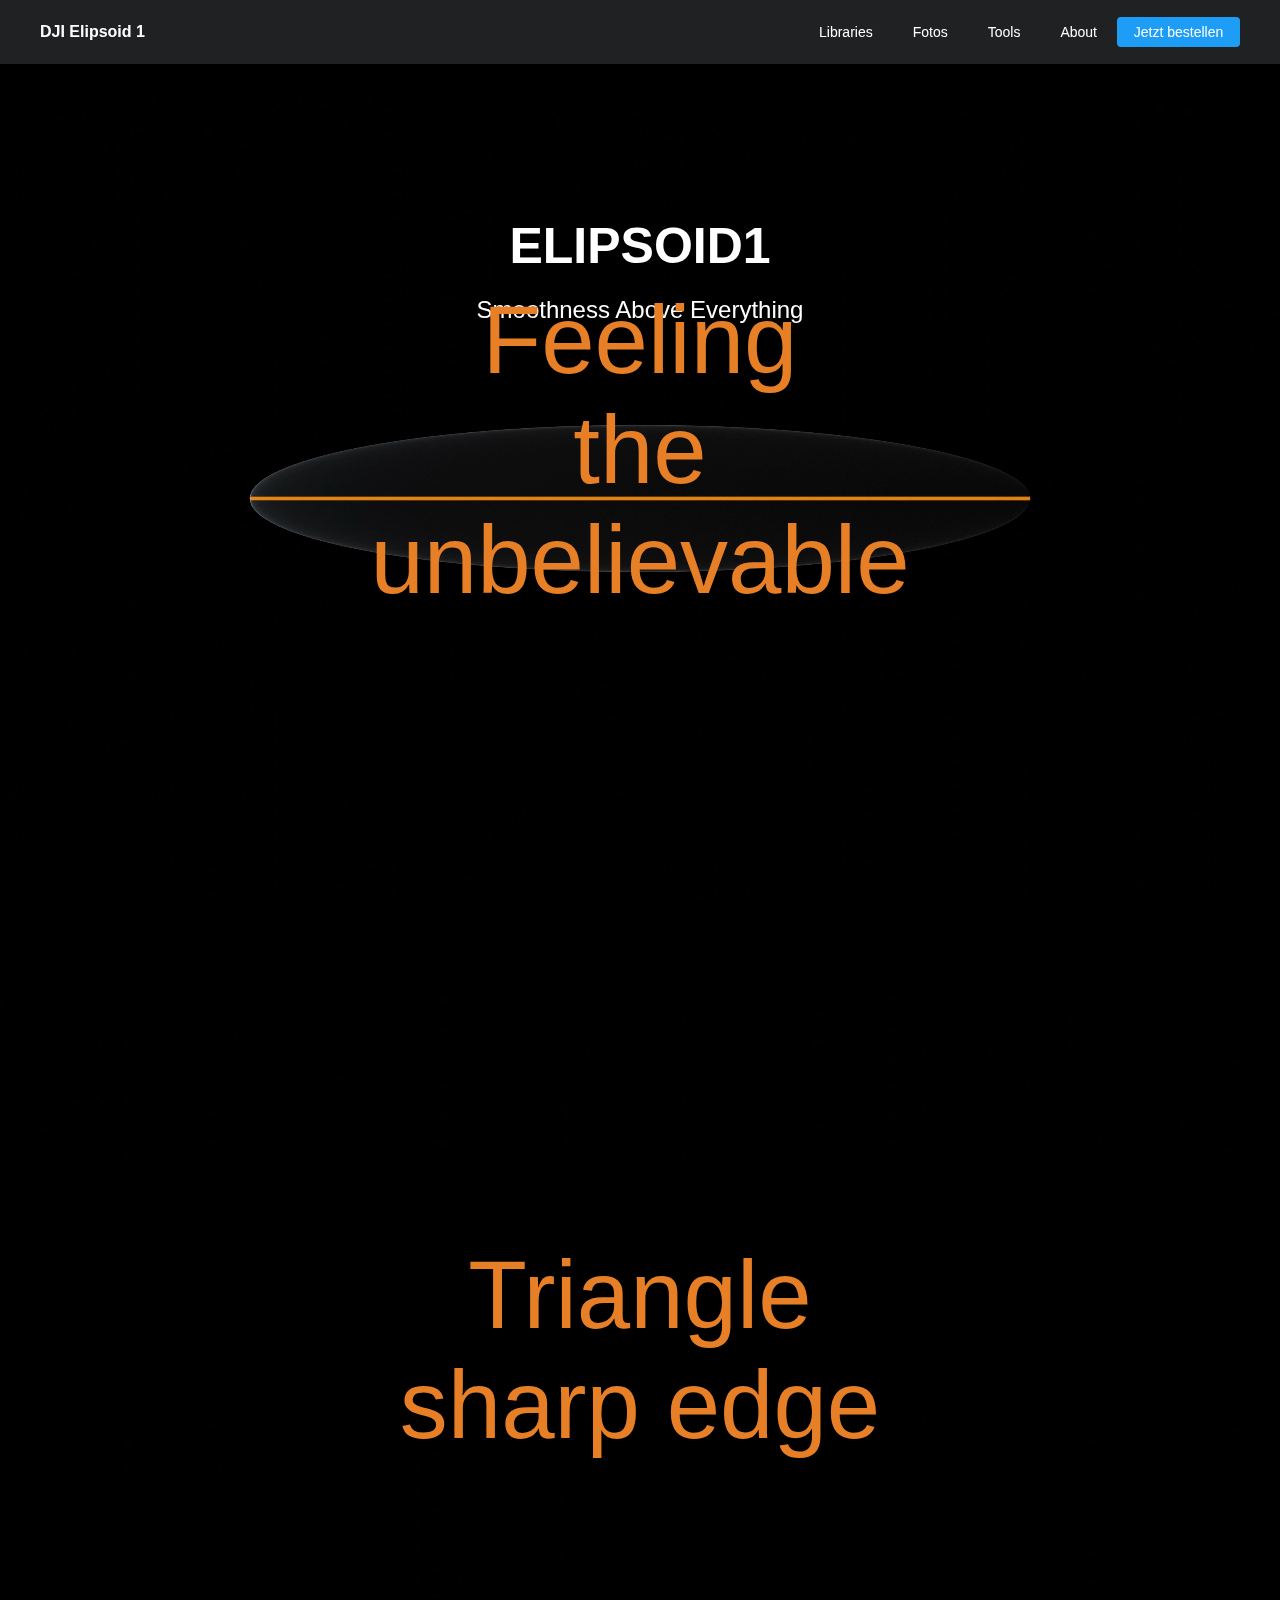
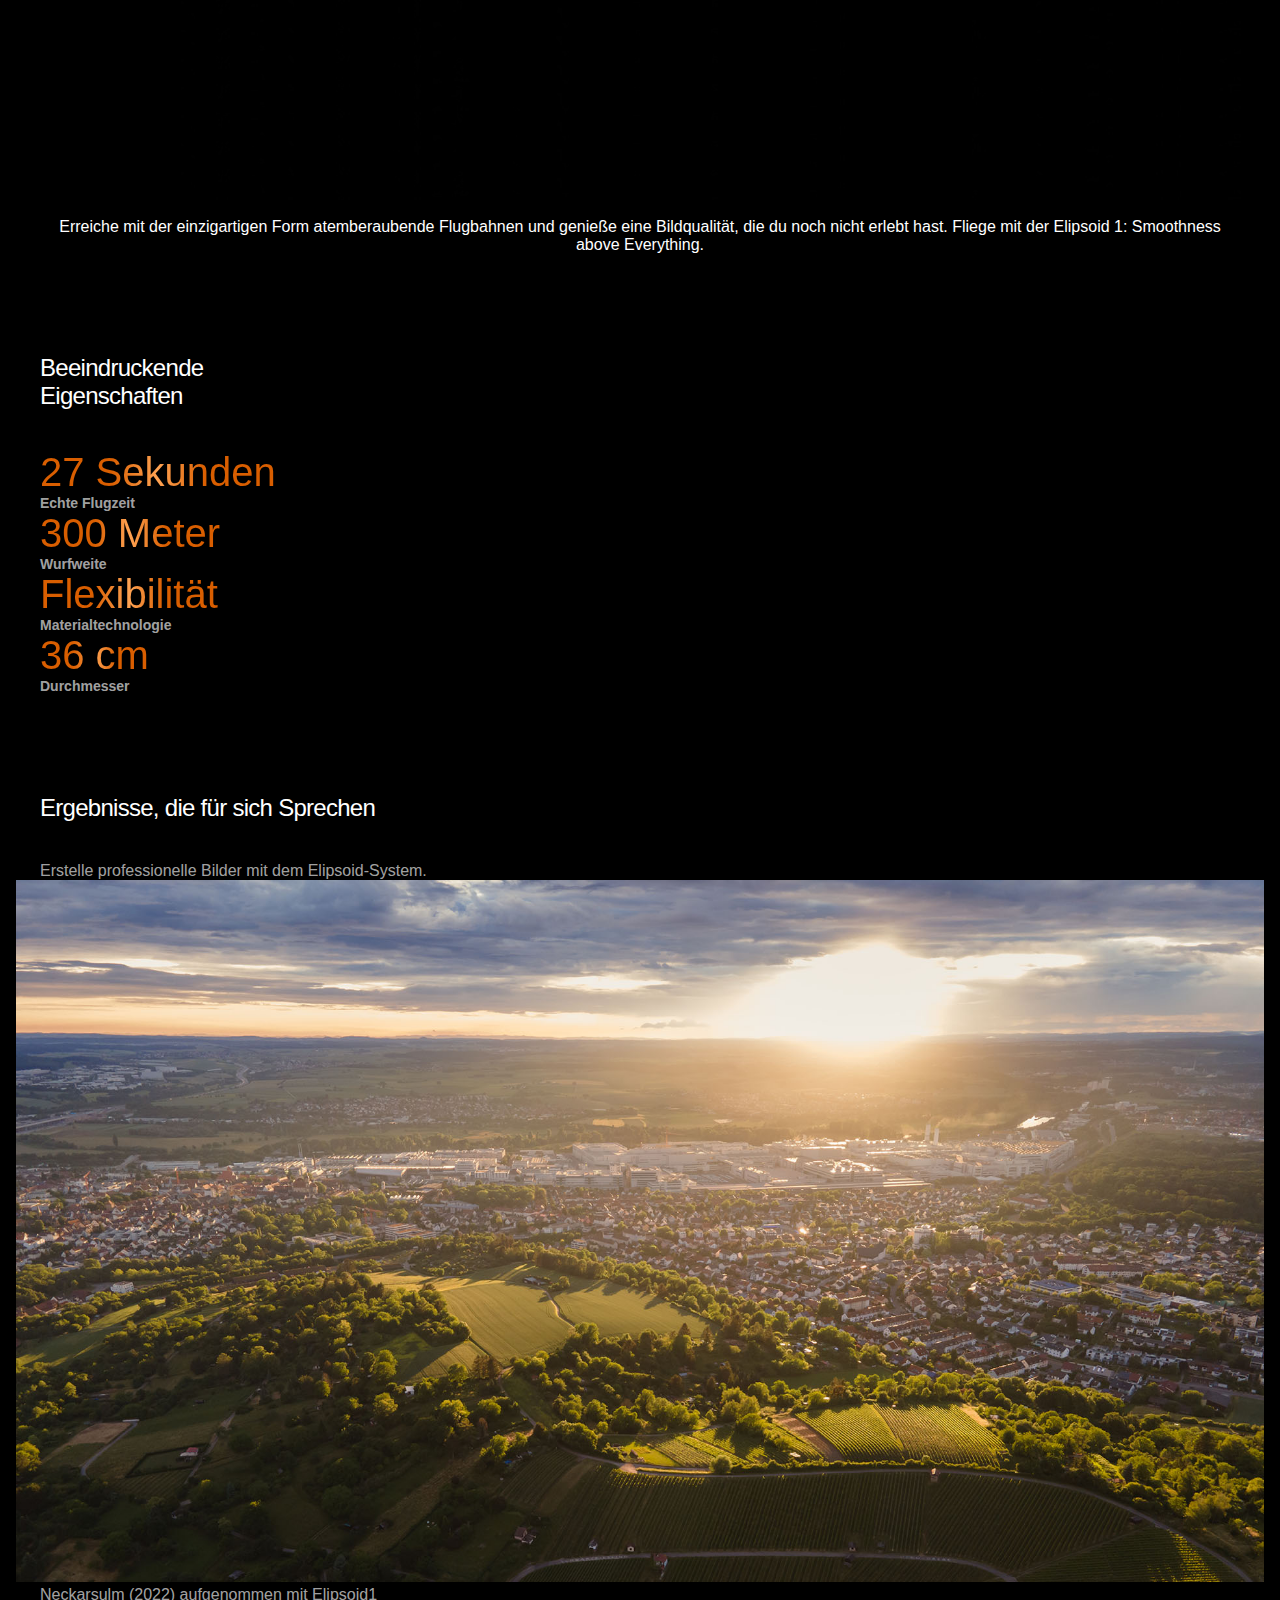
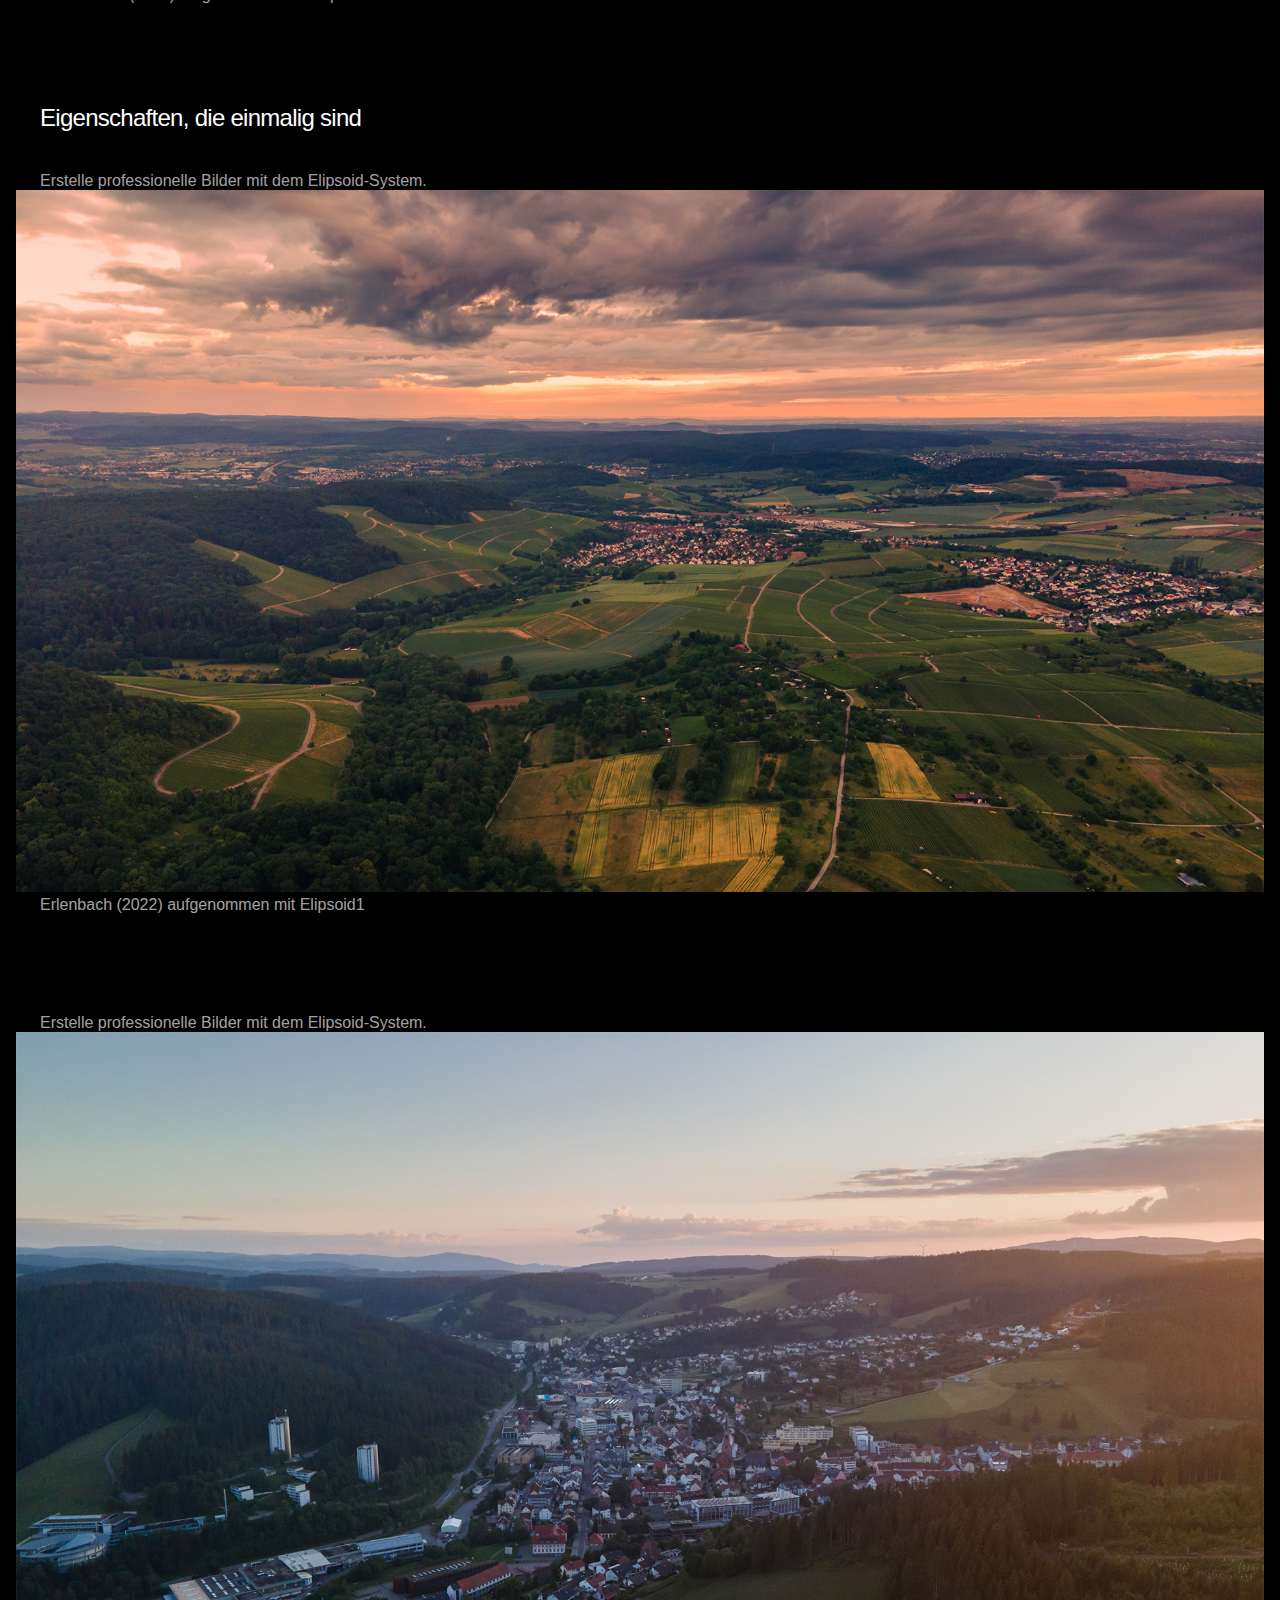
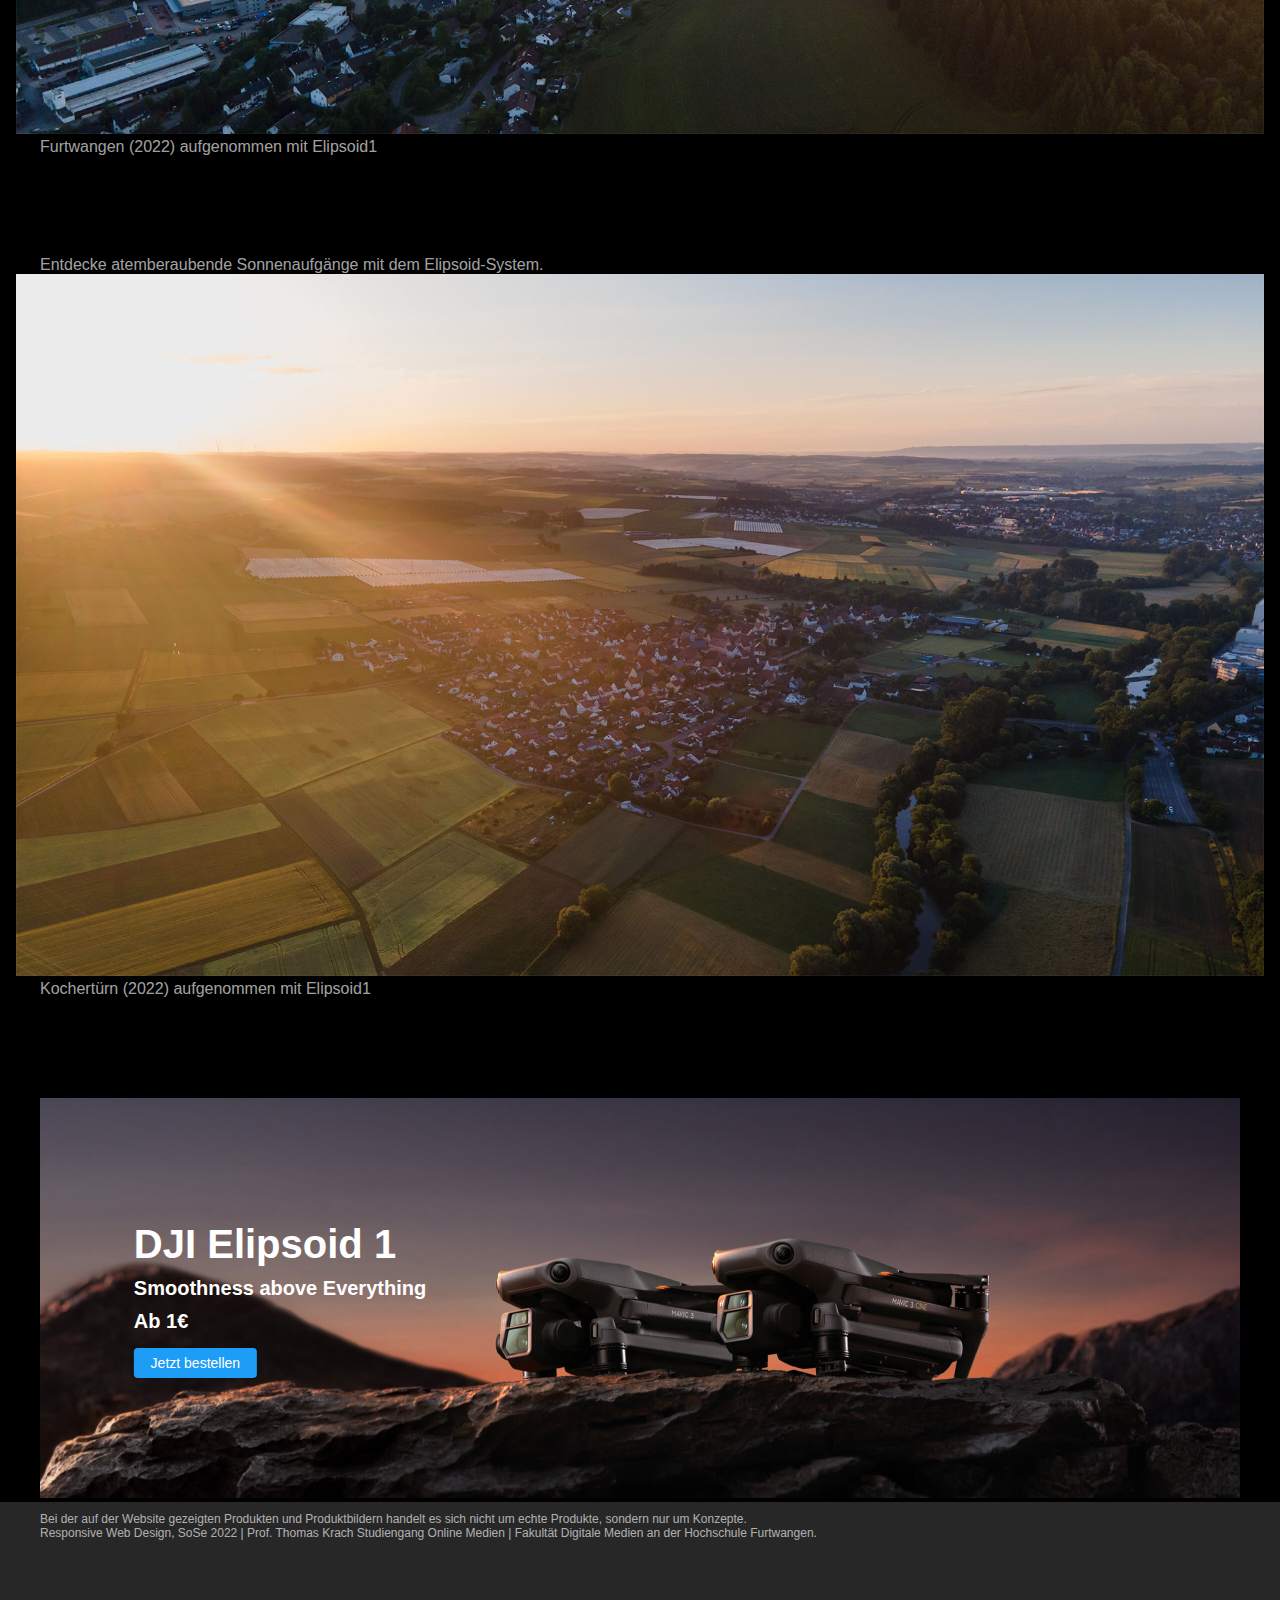
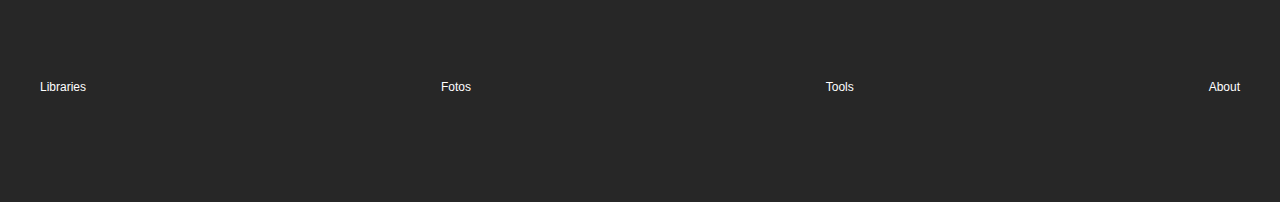
==== index.html @ ea2dabed "changed .webm to .mp4 because safari does not support webm on IOS" ====
<!DOCTYPE html>
<html lang="de">

<head>
    <meta charset="UTF-8">
    <meta http-equiv="X-UA-Compatible">
    <meta name="viewport" content="width=device-width" initial-scale=1.0">
    <link rel="stylesheet" href="https://use.typekit.net/vjx6fko.css">
    <link rel="stylesheet" href="css/style.css">


    <title>ELIPSOID 1</title>
</head>
<!--NavBar Mobile-->
<div id="mobile">
    <div class="navBar">
        <div class="upperPart">
            <a href="./" class="productName">DJI Elipsoid 1</a>
            <a href="" class="buyButton">Jetzt bestellen</a>
        </div>
        <hr>
        <div class="jumpMarks">
            <a href="./libraries.html">Libraries</a>
            <a href="./fotos.html">Fotos</a>
            <a href="./tools.html">Tools</a>
            <a href="./about.html">About</a>
        </div>
    </div>
</div>

<!--Desktop-->
<div id="desktop">
    <div class="navBar">
        <div class="desktopContent">
            <div class="leftPart">
                <a href="./" class="productName">DJI Elipsoid 1</a>
            </div>
            <div class="rightPart">
                <div class="jumpMarks">
                    <a href="./libraries.html">Libraries</a>
                    <a href="./fotos.html">Fotos</a>
                    <a href="./tools.html">Tools</a>
                    <a href="./about.html">About</a>
                </div>
                <a href="" class="buyButton">Jetzt bestellen</a>
            </div>
        </div>
    </div>
</div>

<body>
    <!--Animation  section-->
    <div class="container">
        <div class="firstScreen">
            <div class="headlineContainer">
                <h1>ELIPSOID1</h1>
                <p>Smoothness Above Everything</p>
            </div>
            <h2 class="firstText">Feeling<br>the<br>unbelievable</h2>
            <video src="src/9thRender.mp4" autoplay muted playsinline></video>
        </div>
        <div class="secondScreen">
            <video id="video" src="src/2ndRender3-compressed.mp4" muted playsinline></video>
            <h2 class="firstText">Triangle<br>sharp edge</h2>
        </div>
    </div>
        <!--Main section-->
        <div class="main">
            <!--Bild mit Text-->
            <div class="textImage">
                <img class="textReveal" src="src/Elipsoid2.0.png" alt="">
                <p class="textReveal">Erreiche mit der einzigartigen Form atemberaubende Flugbahnen und genieße eine Bildqualität, die
                    du
                    noch
                    nicht erlebt hast. Fliege mit der Elipsoid 1: Smoothness above Everything.</p>
            </div>
            <!--Specs-->
            <div class="details">
                <h3 class="textReveal">Beeindruckende<br>
                    Eigenschaften</h3>
                <div class="spec">
                    <p class="textReveal">27 Sekunden</p>
                    <p class="textReveal">Echte Flugzeit</p>
                </div>
                <div class="spec">
                    <p class="textReveal">300 Meter</p>
                    <p class="textReveal">Wurfweite</p>
                </div>
                <div class="spec">
                    <p class="textReveal">Flexibilität</p>
                    <p class="textReveal">Materialtechnologie</p>
                </div>
                <div class="spec">
                    <p class="textReveal">36 cm</p>
                    <p class="textReveal">Durchmesser</p>
                </div>
            </div>
            <!--Product images-->
            <div class="images">
                <h3>Ergebnisse, die für sich Sprechen</h3>
                <div class="imageContainer">
                    <p class="textReveal">Erstelle professionelle Bilder mit dem Elipsoid-System.</p>
                    <div class="imageContainer1 imageContainerElem">
                        <img src="src/DroneShots/MobileNeckarsulm.jpg" alt="" id="mobile">
                        <img src="src/DroneShots/DesktopNeckarsulm.jpg" alt="" id="desktop">
                    </div>
                    <p class="textReveal">Neckarsulm (2022) aufgenommen mit Elipsoid1</p>
                </div>
                <h3>Eigenschaften, die einmalig sind</h3>
                <div class="imageContainer">
                    <p class="textReveal">Erstelle professionelle Bilder mit dem Elipsoid-System.</p>
                    <div class="imageContainer2 imageContainerElem">
                        <img src="src/DroneShots/MobileErlenbach.jpg" alt="" id="mobile">
                        <img src="src/DroneShots/DesktopErlenbach.jpg" alt="" id="desktop">
                    </div>
                    <p class="textReveal">Erlenbach (2022) aufgenommen mit Elipsoid1</p>
                </div>
                <div class="imageContainer">
                    <p class="textReveal">Erstelle professionelle Bilder mit dem Elipsoid-System.</p>
                    <div class="imageContainer2 imageContainerElem">
                        <img src="src/DroneShots/MobileFurtwangen1.jpg" alt="" id="mobile">
                        <img src="src/DroneShots/DesktopFurtwangen1.jpg" alt="" id="desktop">
                    </div>
                    <p class="textReveal">Furtwangen (2022) aufgenommen mit Elipsoid1</p>
                </div>
                <div class="imageContainer">
                    <p class="textReveal">Entdecke atemberaubende Sonnenaufgänge mit dem Elipsoid-System.</p>
                    <div class="imageContainer2 imageContainerElem">
                        <img src="src/DroneShots/MobileKochertürn1.jpg" alt="" id="mobile">
                        <img src="src/DroneShots/DesktopKochertürn1.jpg" alt="" id="desktop">
                    </div>
                    <p class="textReveal">Kochertürn (2022) aufgenommen mit Elipsoid1</p>
                </div>
            </div>
            <!--Buy now-->
            <div class="buyNow">
                <img src="src/dummyBackground.png" alt="" id="mobile">
                <img src="src/desktopBackground.jpeg" alt="" id="desktop">
                <div class="textContainer">
                    <div class="topText">
                        <p>DJI Elipsoid 1</p>
                        <p>Smoothness above Everything</p>
                    </div>
                    <div class="bottomText">
                        <p>Ab 1€</p>
                        <a class="buyButton">Jetzt bestellen</a>
                    </div>
                </div>
            </div>
        </div>
        <footer>
            <p>
                Bei der auf der Website gezeigten Produkten und Produktbildern handelt es sich nicht um echte Produkte,
                sondern nur um Konzepte.<br>
                Responsive Web Design, SoSe 2022 | Prof. Thomas Krach
                Studiengang Online Medien | Fakultät Digitale Medien an der Hochschule Furtwangen.
            </p>
            <div class="linkBar">
                <div>
                    <a href="./libraries.html">Libraries</a>
                </div>
                <div>
                    <a href="./fotos.html">Fotos</a>
                </div>
                <div>
                    <a href="./tools.html">Tools</a>
                </div>
                <div>
                    <a href="./about.html">About</a>
                </div>
            </div>
        </footer>





    <script src="https://cdnjs.cloudflare.com/ajax/libs/gsap/3.10.4/gsap.min.js"
        integrity="sha512-VEBjfxWUOyzl0bAwh4gdLEaQyDYPvLrZql3pw1ifgb6fhEvZl9iDDehwHZ+dsMzA0Jfww8Xt7COSZuJ/slxc4Q=="
        crossorigin="anonymous" referrerpolicy="no-referrer"></script>
    <script src="https://cdnjs.cloudflare.com/ajax/libs/gsap/3.10.4/ScrollTrigger.min.js"
        integrity="sha512-v8B8T8l8JiiJRGomPd2k+bPS98RWBLGChFMJbK1hmHiDHYq0EjdQl20LyWeIs+MGRLTWBycJGEGAjKkEtd7w5Q=="
        crossorigin="anonymous" referrerpolicy="no-referrer"></script>

    <script src="js/app.js"></script>
</body>

</html>
---- css/style.css ----
/*Variablen*/
html {
  background-color: black;
}

/*Allgemeine Styles*/
* {
  margin: 0;
  padding: 0;
  box-sizing: border-box;
  font-family: open-sans, sans-serif;
  font-weight: 400;
  font-style: normal;
  font-size: 16px;
  color: rgb(255, 255, 255);
}

h1 {
  font-family: open-sans, sans-serif;
  font-weight: 600;
  font-style: normal;
  font-size: 50px;
}

h3 {
  color: rgb(255, 255, 255);
  font-size: 24px;
  letter-spacing: -0.03em;
  font-weight: 500;
  margin-bottom: 40px;
}

#desktop {
  display: none;
}

@media screen and (min-width: 760px) {
  #mobile {
    display: none;
  }

  #desktop {
    display: unset;
  }
}
/*-- NavBar --*/
.navBar {
  position: fixed;
  background-color: rgba(35, 37, 38, 0.9);
  z-index: 1000;
  width: 100%;
  display: flex;
  flex-direction: column;
  padding: 0 7px;
  height: 97px;
}
@media screen and (min-width: 760px) {
  .navBar {
    flex-direction: row;
    height: 64px;
  }
}
.navBar hr {
  border-color: rgb(100, 100, 100);
}
.navBar .upperPart {
  display: flex;
  flex-direction: row;
  justify-content: space-between;
  align-items: center;
  height: 50%;
}
.navBar .jumpMarks {
  display: flex;
  flex-direction: row;
  justify-content: space-around;
  align-items: center;
  height: 50%;
}
.navBar .jumpMarks a {
  font-size: 14px;
  text-decoration: none;
}
@media screen and (min-width: 760px) {
  .navBar .jumpMarks a {
    margin: 0 20px;
  }
}
.navBar .leftPart {
  display: flex;
  align-items: center;
}
.navBar .rightPart {
  display: flex;
  align-items: center;
}
.navBar .desktopContent {
  max-width: 1200px;
  width: 100%;
  margin: 0 auto;
  display: flex;
  justify-content: space-between;
}

.productName {
  font-size: 16px;
  font-weight: 700;
  text-decoration: none;
}

.buyButton {
  width: 94px;
  height: 28px;
  border-radius: 4px;
  border: none;
  font-size: 12px;
  background-color: rgb(30, 157, 247);
  display: flex;
  justify-content: center;
  align-items: center;
  text-decoration: none;
}
@media screen and (min-width: 760px) {
  .buyButton {
    width: 123px;
    height: 30px;
    font-size: 14px;
  }
}

/*-- Animation Sektion --*/
.container {
  overflow: hidden;
  background-color: black;
}
.container .firstScreen, .container .secondScreen {
  height: 100vh;
  position: relative;
  padding-top: 97px;
}
.container video {
  height: 100%;
  width: 100%;
  object-fit: cover;
}
.container .headlineContainer {
  width: 100%;
  position: absolute;
  top: 30%;
  left: 50%;
  transform: translate(-50%, -50%);
  text-align: center;
  color: white;
}
.container .headlineContainer h1 {
  margin-bottom: 21px;
}
.container .headlineContainer p {
  font-size: 24px;
  font-weight: 400;
}
.container .firstText {
  text-align: center;
  position: absolute;
  top: 50%;
  left: 50%;
  transform: translate(-50%, -50%);
  color: #E67F25;
  font-size: 48px;
}
.container .secondScreen .pin-spacer {
  padding: 0 !important;
  height: 100vh !important;
}
@media screen and (min-width: 760px) {
  .container .firstText {
    font-size: 96px;
  }
}

.main {
  background-color: black;
  margin: 0 20px;
}
@media screen and (min-width: 1200px) {
  .main {
    padding: 0;
  }
}
.main p {
  color: white;
}
.main .textImage {
  margin-bottom: 100px;
}
.main .textImage img {
  width: 100%;
}
.main .textImage p {
  font-size: 16px;
  text-align: center;
}
.main .details {
  margin-bottom: 100px;
}
.main .details .spec :nth-child(1) {
  width: fit-content;
  background: linear-gradient(90deg, #d95e00 30%, #ffa353, #d95e00 70%);
  background-clip: text;
  -webkit-background-clip: text;
  -webkit-box-decoration-break: clone;
  box-decoration-break: clone;
  font-size: 40px;
  color: transparent;
}
.main .details .spec :nth-child(2) {
  font-size: 14px;
  font-weight: 600;
  color: rgba(255, 255, 255, 0.65);
}
.main .images {
  margin: 0 -24px;
  margin-bottom: 100px;
}
.main .images .imageContainer {
  margin-bottom: 100px;
}
.main .images h3 {
  padding: 0 24px;
}
.main .images p {
  color: rgba(255, 255, 255, 0.65);
  padding: 0 24px;
}
.main .images img {
  width: 100%;
}
.main .buyNow {
  position: relative;
}
.main .buyNow img {
  width: 100%;
}
.main .buyNow .textContainer {
  position: absolute;
  top: 0;
  height: 100%;
  width: 100%;
  display: flex;
  flex-direction: column;
  justify-content: space-between;
  align-items: center;
}
@media screen and (min-width: 760px) {
  .main .buyNow .textContainer {
    width: fit-content;
    height: 192px;
    left: 20%;
    top: 50%;
    transform: translate(-50%, -50%);
    align-items: start;
    justify-content: center;
  }
}
.main .buyNow .textContainer .topText {
  margin-top: 37px;
  text-align: center;
}
.main .buyNow .textContainer .topText :nth-child(1) {
  font-size: 30px;
  font-weight: 600;
}
@media screen and (min-width: 760px) {
  .main .buyNow .textContainer .topText {
    margin-top: 0;
  }
  .main .buyNow .textContainer .topText :nth-child(1) {
    font-size: 40px;
    font-weight: 800;
  }
  .main .buyNow .textContainer .topText p {
    font-size: 20px;
    font-weight: 600;
    text-align: left;
    margin-bottom: 10px;
  }
}
.main .buyNow .textContainer .bottomText {
  margin-bottom: 45px;
  text-align: center;
}
.main .buyNow .textContainer .bottomText :nth-child(1) {
  margin-bottom: 15px;
}
@media screen and (min-width: 760px) {
  .main .buyNow .textContainer .bottomText {
    text-align: left;
    margin-bottom: 0;
  }
  .main .buyNow .textContainer .bottomText p {
    font-size: 20px;
    font-weight: 600;
  }
}

@media screen and (min-width: 760px) {
  .main {
    max-width: 1200px;
    padding-top: unset;
  }
}
@media screen and (min-width: 1200px) {
  .main {
    margin: 0 auto;
  }
}
/*--Footer--*/
footer {
  background-color: #272727;
  height: 300px;
  padding: 20px 0 20px 0;
}
@media screen and (min-width: 1200px) {
  footer {
    padding: 0;
  }
}
footer p {
  font-size: 12px;
  color: rgba(255, 255, 255, 0.65);
  margin: 10px 20px auto;
  text-align: justify;
}
footer a {
  font-size: 12px;
  color: rgb(255, 255, 255);
  margin-bottom: 10px;
  text-decoration: none;
}
footer .linkBar {
  padding-top: 30px;
  display: flex;
  flex-direction: row;
  justify-content: space-between;
  margin: 0 20px auto;
}

@media screen and (min-width: 760px) {
  footer {
    display: flex;
    flex-direction: column;
    align-items: center;
  }
  footer p {
    width: 100%;
    max-width: 1200px;
  }
  footer .linkBar {
    max-width: 1200px;
    width: 100%;
  }
}
/*--------Content for other Pages-----------*/
.pageContent {
  padding-top: 100px;
  max-width: 1200px;
  margin: 0 5%;
}
@media screen and (min-width: 760px) {
  .pageContent {
    padding-top: 67px;
  }
}
.pageContent .toolContainer, .pageContent .libraryContainer {
  display: flex;
  justify-content: space-around;
  margin-top: 30px;
  width: 100%;
}
@media screen and (min-width: 760px) {
  .pageContent .toolContainer, .pageContent .libraryContainer {
    justify-content: space-between;
  }
}
.pageContent .toolContainer .imgContainer p, .pageContent .libraryContainer .imgContainer p {
  margin-bottom: 10px;
}
.pageContent .toolContainer .imgContainer img, .pageContent .libraryContainer .imgContainer img {
  width: 100px;
}

/*# sourceMappingURL=style.css.map */
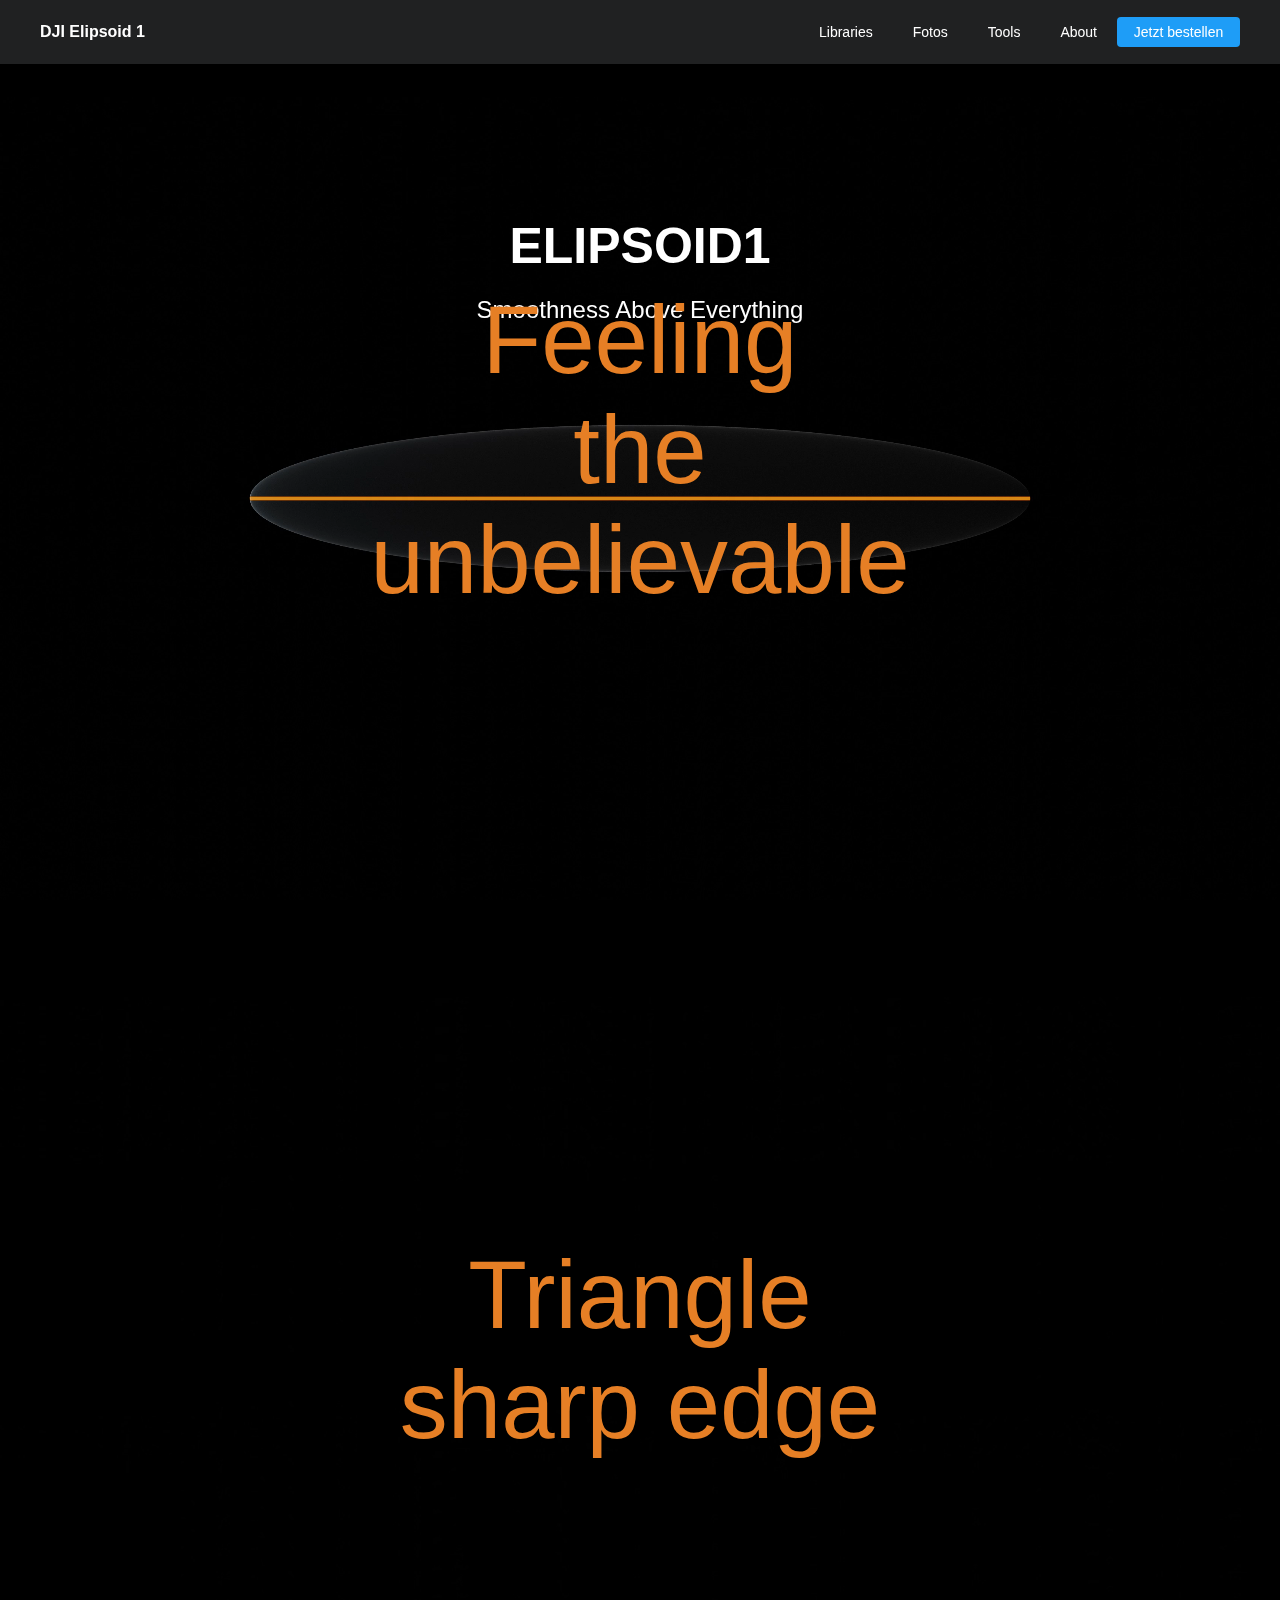
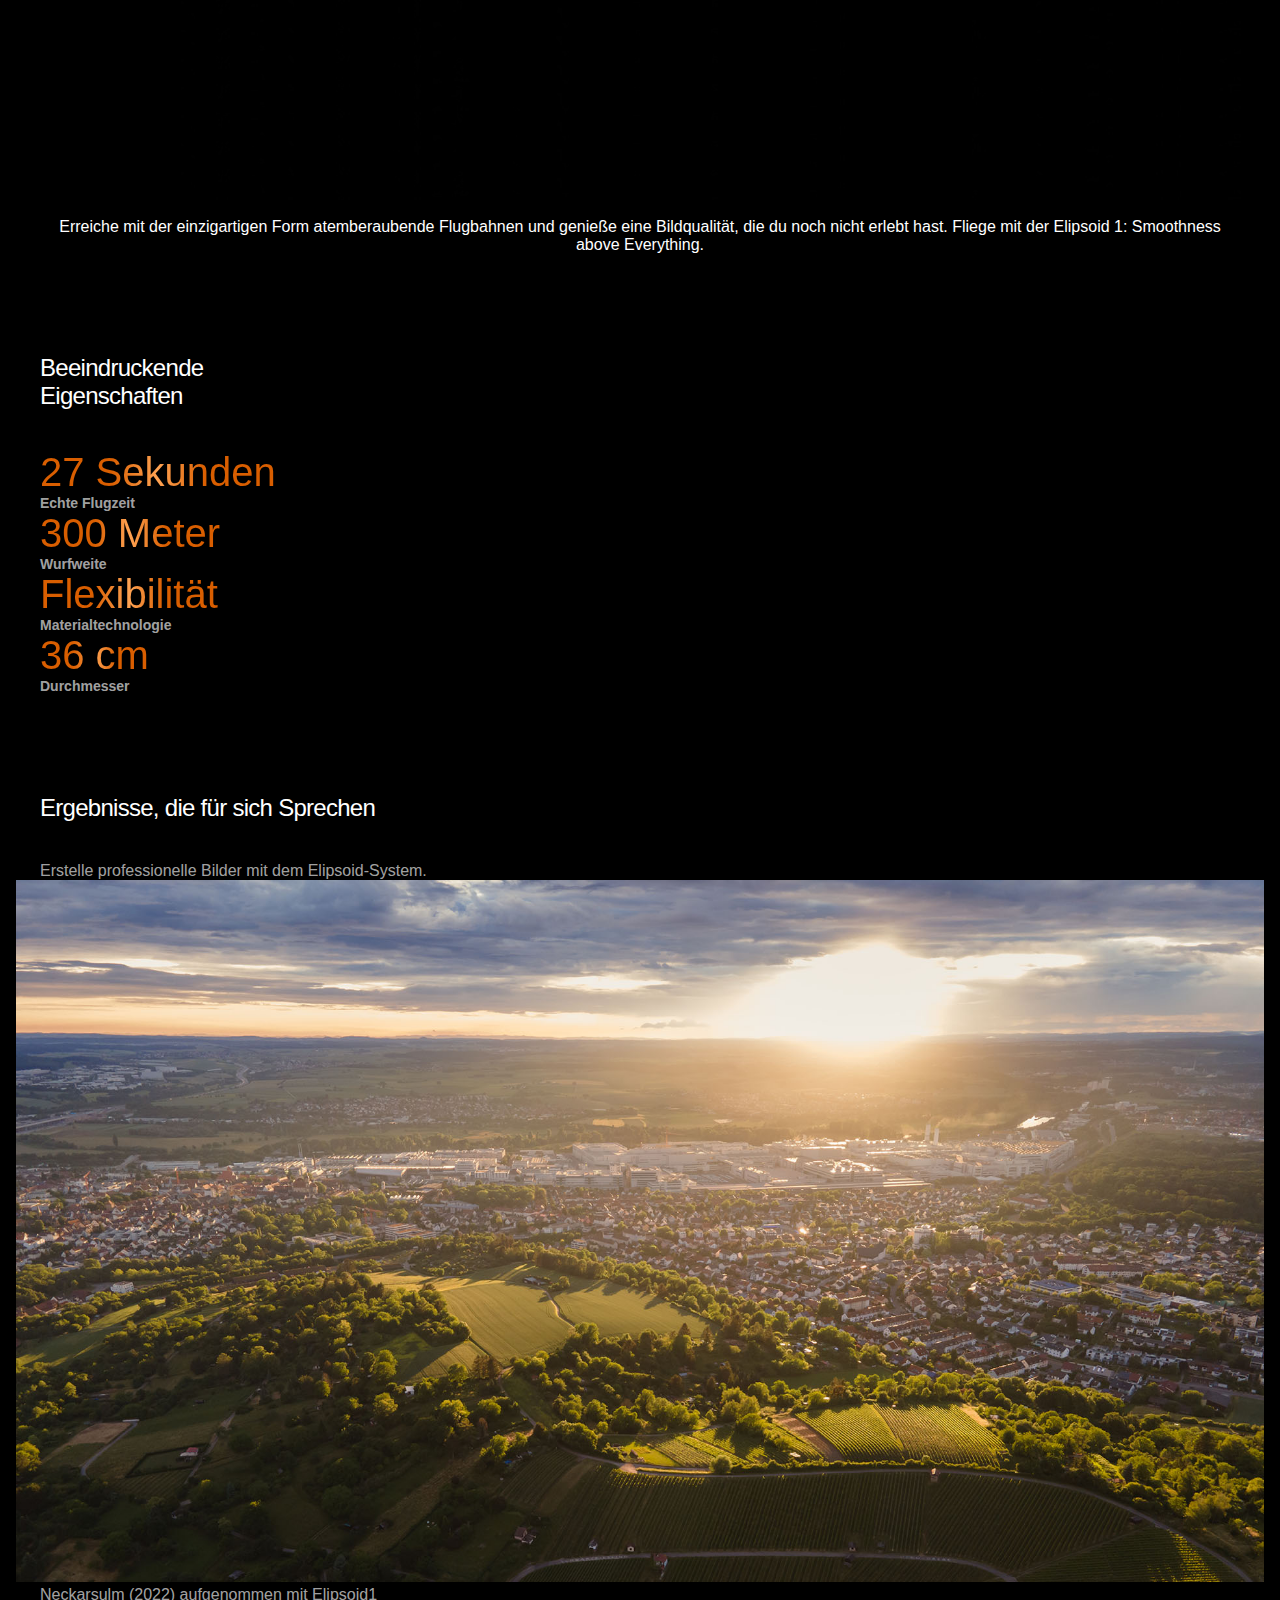
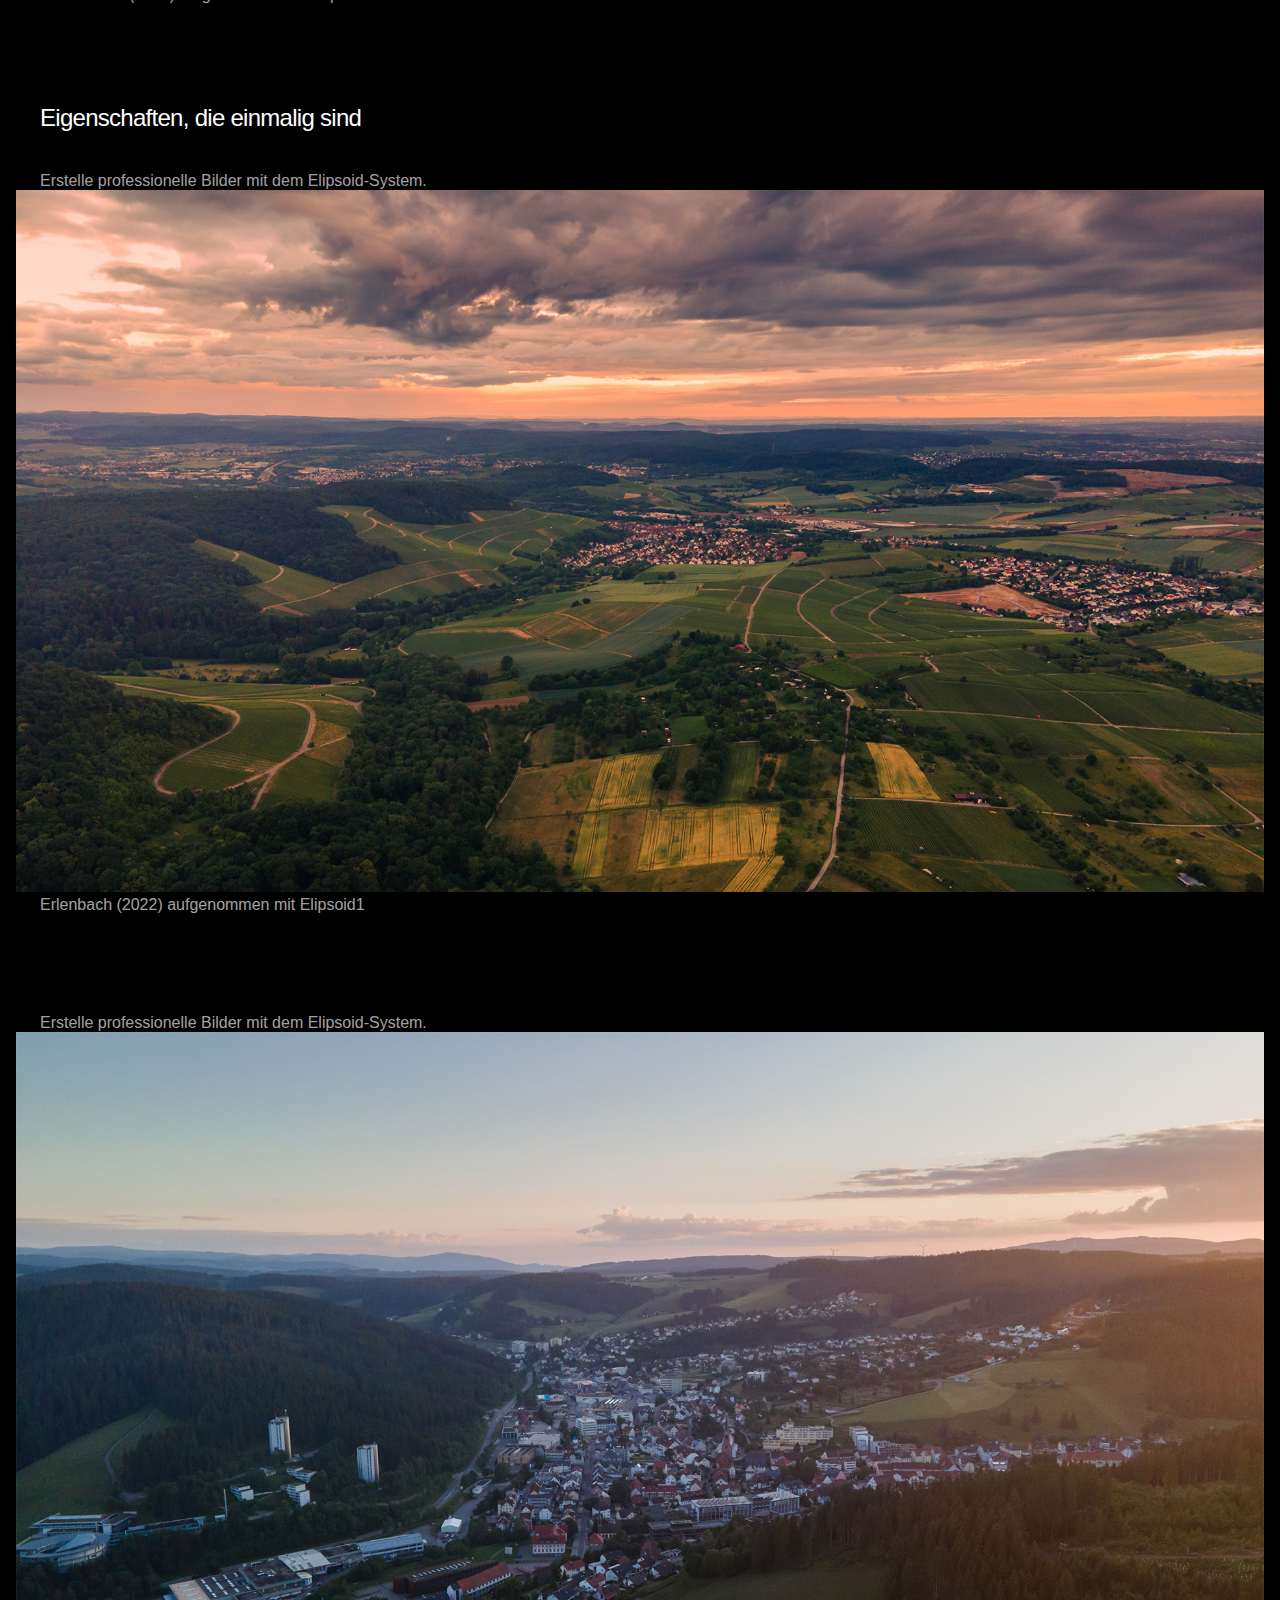
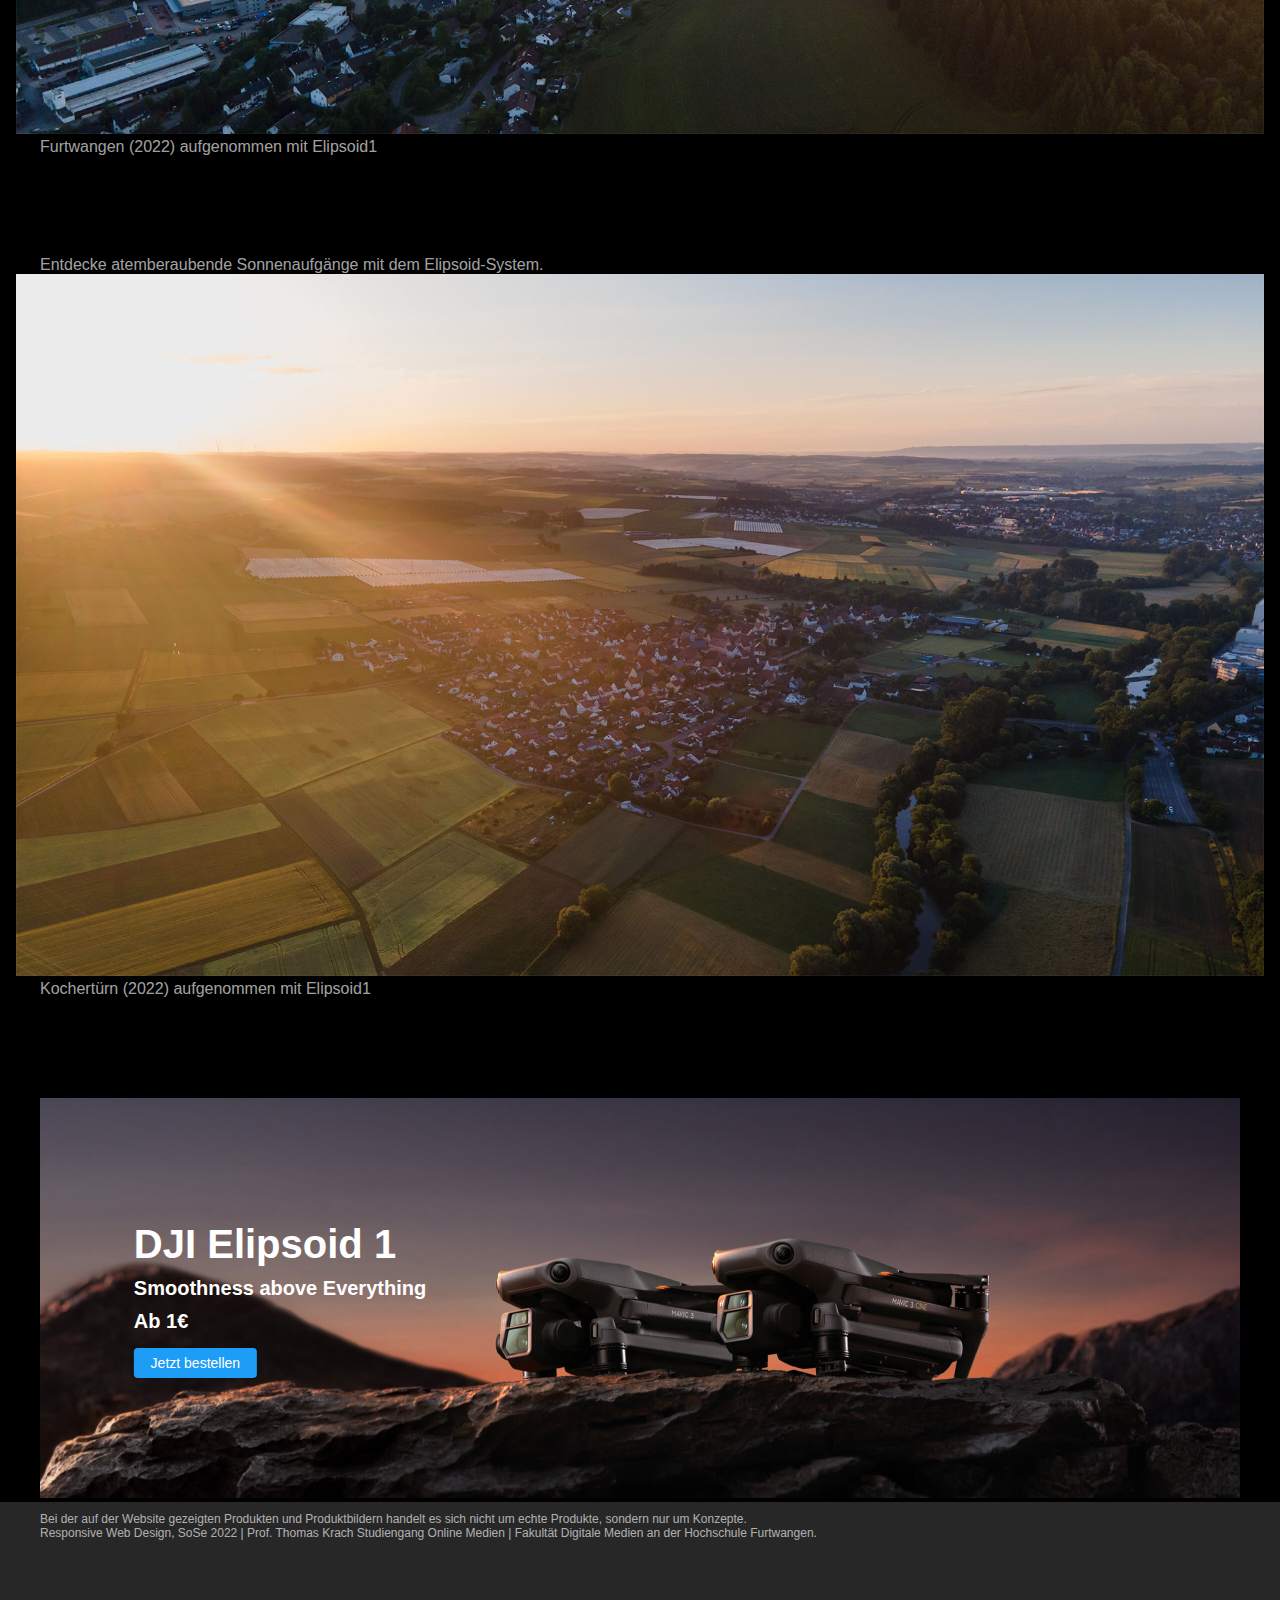
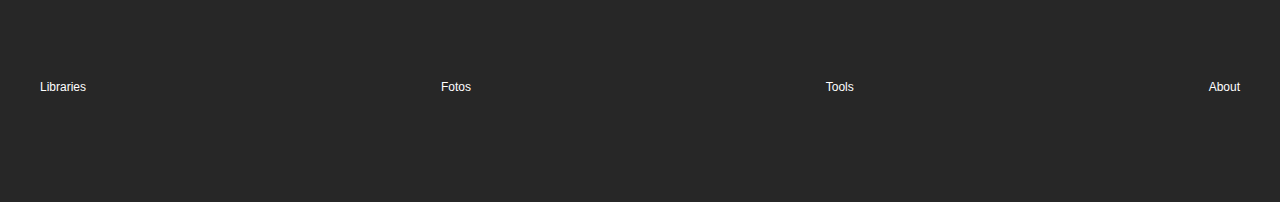
==== commit c0644533: "changed img responsive solution to <picture>" ====
--- a/index.html
+++ b/index.html
@@ -100,42 +100,44 @@
                 <h3>Ergebnisse, die für sich Sprechen</h3>
                 <div class="imageContainer">
                     <p class="textReveal">Erstelle professionelle Bilder mit dem Elipsoid-System.</p>
-                    <div class="imageContainer1 imageContainerElem">
-                        <img src="src/DroneShots/MobileNeckarsulm.jpg" alt="" id="mobile">
-                        <img src="src/DroneShots/DesktopNeckarsulm.jpg" alt="" id="desktop">
-                    </div>
+                    <picture>
+                        <source media="(min-width:760px)" srcset="src/DroneShots/DesktopNeckarsulm.jpg">
+                        <img src="src/DroneShots/MobileNeckarsulm.jpg" alt="" class="imageContainerElem">
+                    </picture>
                     <p class="textReveal">Neckarsulm (2022) aufgenommen mit Elipsoid1</p>
                 </div>
                 <h3>Eigenschaften, die einmalig sind</h3>
                 <div class="imageContainer">
                     <p class="textReveal">Erstelle professionelle Bilder mit dem Elipsoid-System.</p>
-                    <div class="imageContainer2 imageContainerElem">
-                        <img src="src/DroneShots/MobileErlenbach.jpg" alt="" id="mobile">
-                        <img src="src/DroneShots/DesktopErlenbach.jpg" alt="" id="desktop">
-                    </div>
+                    <picture>
+                        <source media="(min-width:760px)" srcset="src/DroneShots/DesktopErlenbach.jpg">
+                        <img src="src/DroneShots/MobileErlenbach.jpg" alt="" class="imageContainerElem">
+                    </picture>
                     <p class="textReveal">Erlenbach (2022) aufgenommen mit Elipsoid1</p>
                 </div>
                 <div class="imageContainer">
                     <p class="textReveal">Erstelle professionelle Bilder mit dem Elipsoid-System.</p>
-                    <div class="imageContainer2 imageContainerElem">
-                        <img src="src/DroneShots/MobileFurtwangen1.jpg" alt="" id="mobile">
-                        <img src="src/DroneShots/DesktopFurtwangen1.jpg" alt="" id="desktop">
-                    </div>
+                    <picture>
+                        <source media="(min-width:760px)" srcset="src/DroneShots/DesktopFurtwangen1.jpg">
+                        <img src="src/DroneShots/MobileFurtwangen1.jpg" alt="" class="imageContainerElem">
+                    </picture>
                     <p class="textReveal">Furtwangen (2022) aufgenommen mit Elipsoid1</p>
                 </div>
                 <div class="imageContainer">
                     <p class="textReveal">Entdecke atemberaubende Sonnenaufgänge mit dem Elipsoid-System.</p>
-                    <div class="imageContainer2 imageContainerElem">
-                        <img src="src/DroneShots/MobileKochertürn1.jpg" alt="" id="mobile">
-                        <img src="src/DroneShots/DesktopKochertürn1.jpg" alt="" id="desktop">
-                    </div>
+                    <picture>
+                        <source media="(min-width:760px)" srcset="src/DroneShots/DesktopKochertürn1.jpg">
+                        <img src="src/DroneShots/MobileKochertürn1.jpg" alt="" class="imageContainerElem">
+                    </picture>
                     <p class="textReveal">Kochertürn (2022) aufgenommen mit Elipsoid1</p>
                 </div>
             </div>
             <!--Buy now-->
             <div class="buyNow">
-                <img src="src/dummyBackground.png" alt="" id="mobile">
-                <img src="src/desktopBackground.jpeg" alt="" id="desktop">
+                <picture>
+                    <source media="(min-width:760px)" srcset="src/desktopBackground.jpeg">
+                    <img src="src/dummyBackground.png" alt="" class="imageContainerElem">
+                </picture>
                 <div class="textContainer">
                     <div class="topText">
                         <p>DJI Elipsoid 1</p>
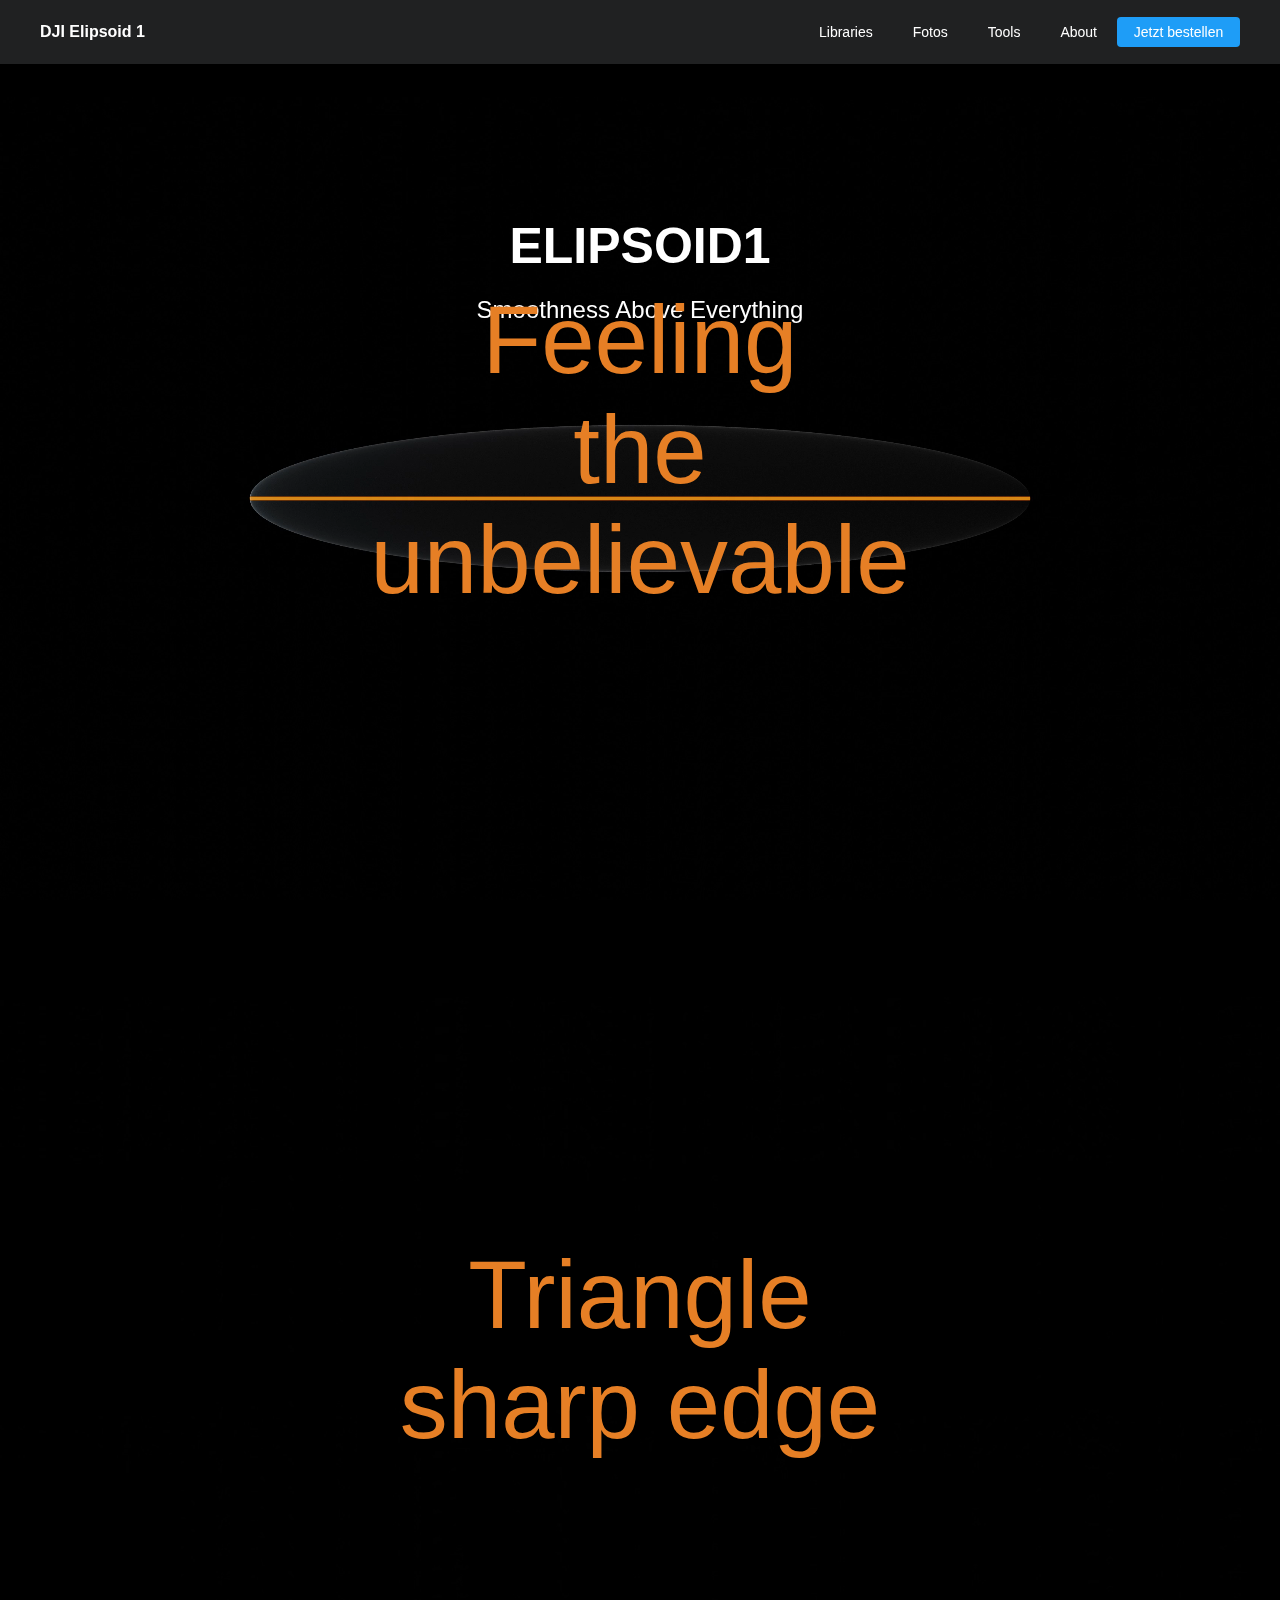
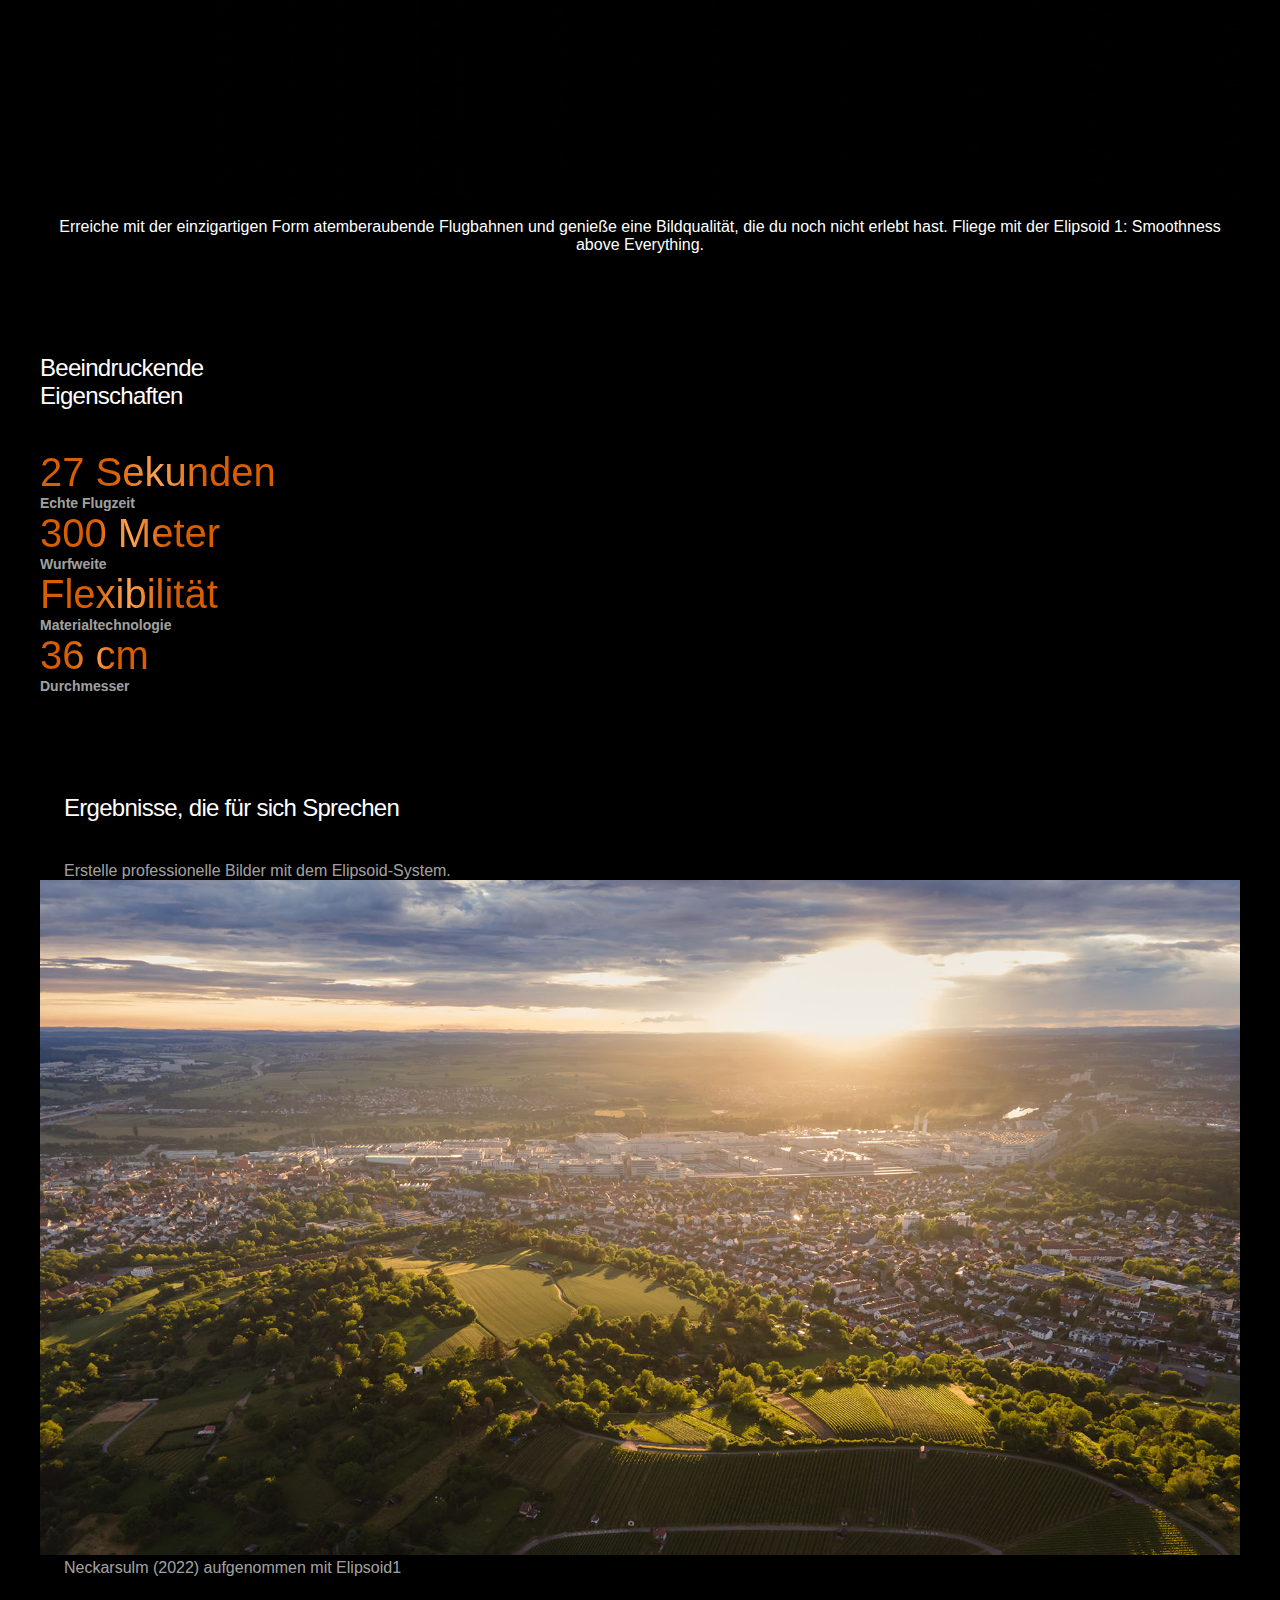
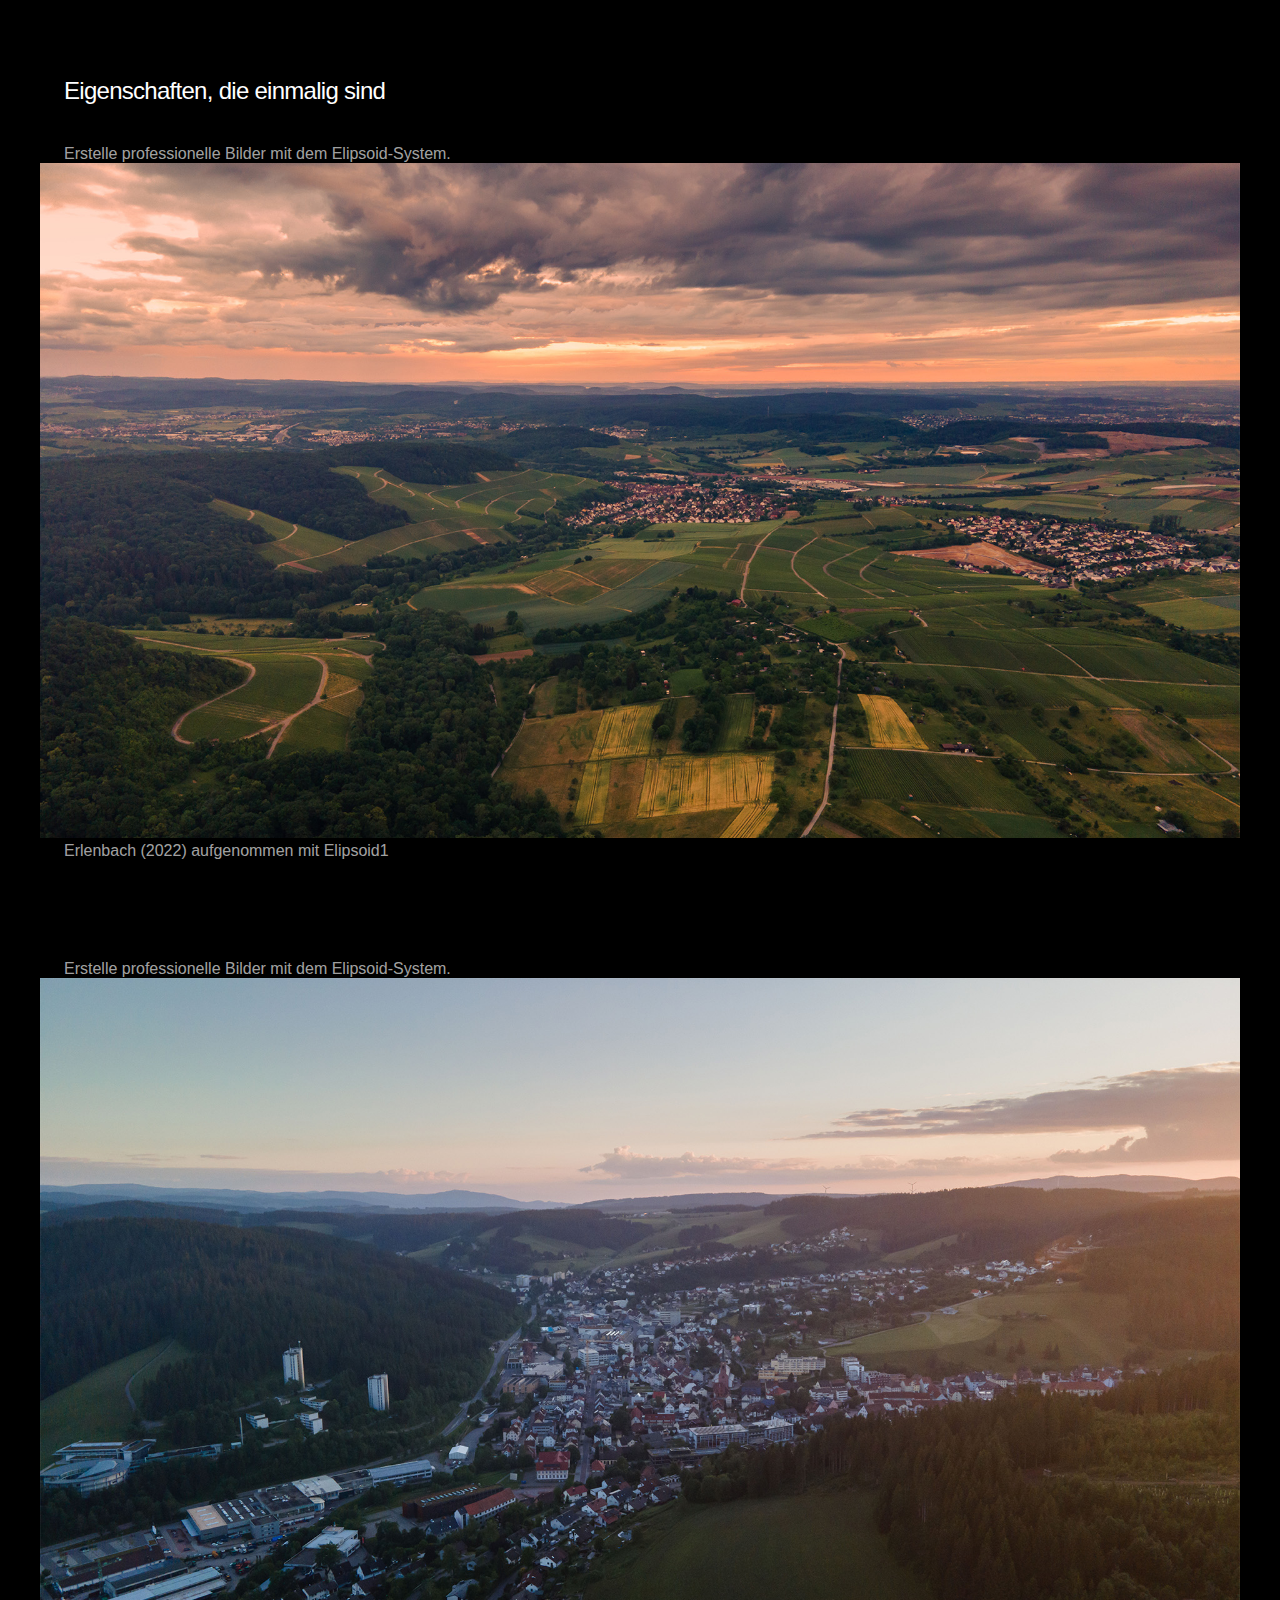
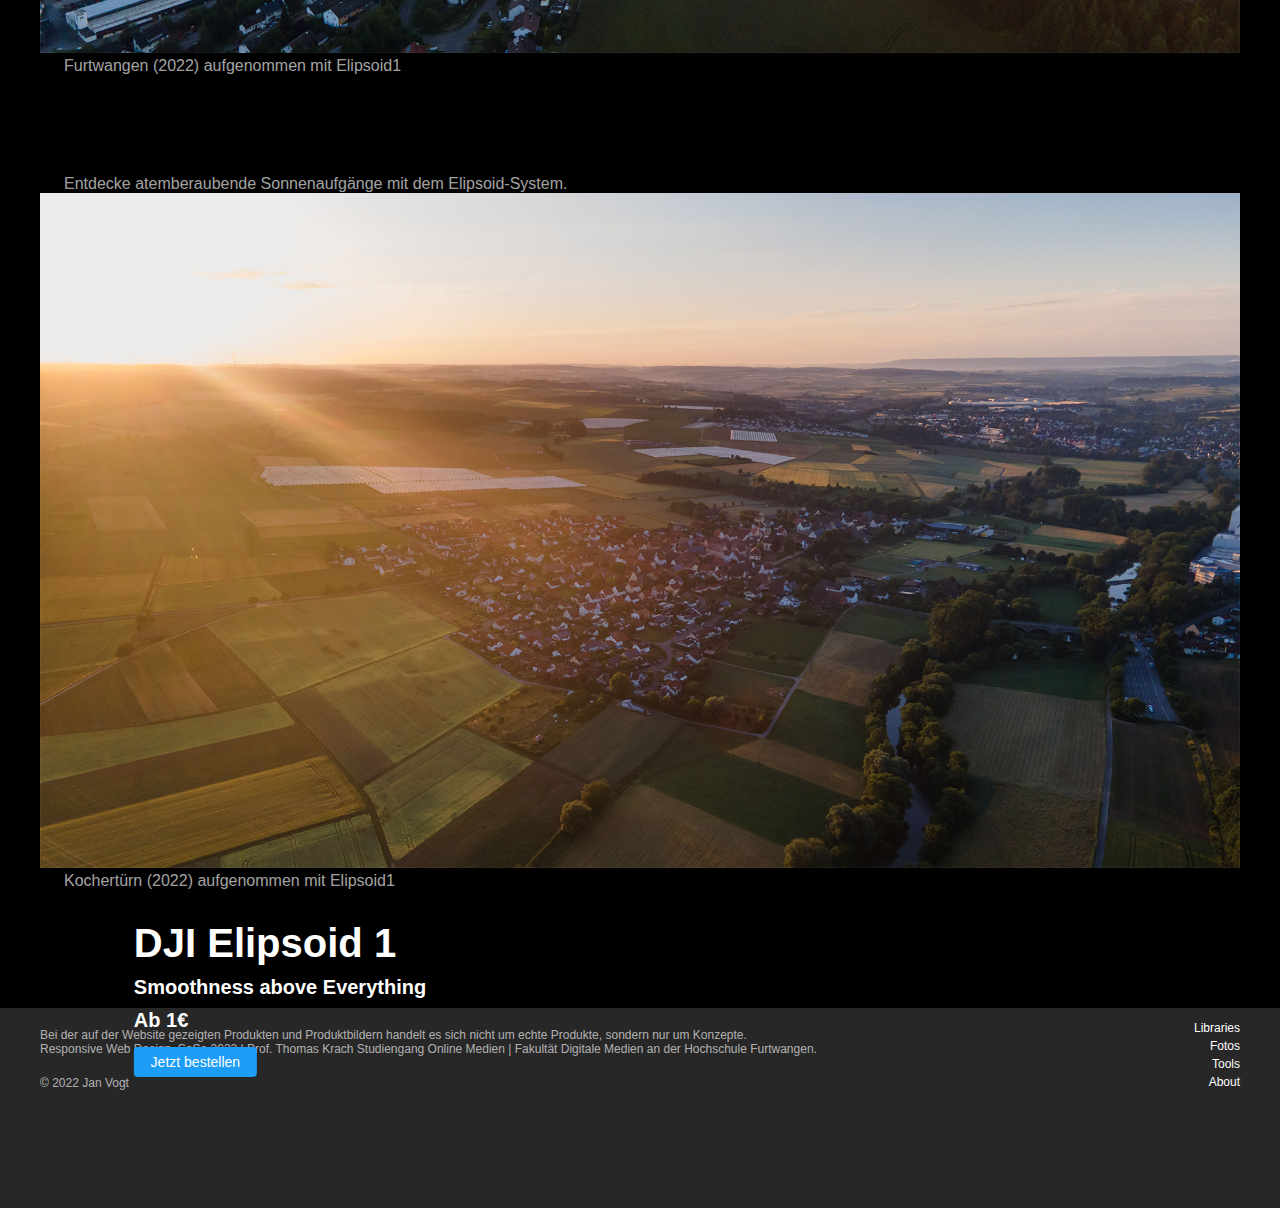
==== commit e80028bc: "finished footer" ====
--- a/index.html
+++ b/index.html
@@ -135,8 +135,8 @@
             <!--Buy now-->
             <div class="buyNow">
                 <picture>
-                    <source media="(min-width:760px)" srcset="src/desktopBackground.jpeg">
-                    <img src="src/dummyBackground.png" alt="" class="imageContainerElem">
+                    <source media="(min-width:760px)" srcset="src/desktopBuyNow.png">
+                    <img src="src/dummyBackground.png" alt="">
                 </picture>
                 <div class="textContainer">
                     <div class="topText">
@@ -151,24 +151,29 @@
             </div>
         </div>
         <footer>
-            <p>
-                Bei der auf der Website gezeigten Produkten und Produktbildern handelt es sich nicht um echte Produkte,
-                sondern nur um Konzepte.<br>
-                Responsive Web Design, SoSe 2022 | Prof. Thomas Krach
-                Studiengang Online Medien | Fakultät Digitale Medien an der Hochschule Furtwangen.
-            </p>
-            <div class="linkBar">
-                <div>
-                    <a href="./libraries.html">Libraries</a>
+            <div class="footerContainer">
+                <div class="linkBar">
+                    <div>
+                        <a href="./libraries.html">Libraries</a>
+                    </div>
+                    <div>
+                        <a href="./fotos.html">Fotos</a>
+                    </div>
+                    <div>
+                        <a href="./tools.html">Tools</a>
+                    </div>
+                    <div>
+                        <a href="./about.html">About</a>
+                    </div>
                 </div>
-                <div>
-                    <a href="./fotos.html">Fotos</a>
-                </div>
-                <div>
-                    <a href="./tools.html">Tools</a>
-                </div>
-                <div>
-                    <a href="./about.html">About</a>
+                <div class="textContainer">
+                    <p>© 2022 Jan Vogt</p>
+                    <p>
+                        Bei der auf der Website gezeigten Produkten und Produktbildern handelt es sich nicht um echte Produkte,
+                        sondern nur um Konzepte.<br>
+                        Responsive Web Design, SoSe 2022 | Prof. Thomas Krach
+                        Studiengang Online Medien | Fakultät Digitale Medien an der Hochschule Furtwangen.
+                    </p>
                 </div>
             </div>
         </footer>
--- a/css/style.css
+++ b/css/style.css
@@ -219,8 +219,13 @@
   color: rgba(255, 255, 255, 0.65);
 }
 .main .images {
-  margin: 0 -24px;
+  margin: 0 -20px;
   margin-bottom: 100px;
+}
+@media screen and (min-width: 1200px) {
+  .main .images {
+    margin: 0;
+  }
 }
 .main .images .imageContainer {
   margin-bottom: 100px;
@@ -317,7 +322,7 @@
 /*--Footer--*/
 footer {
   background-color: #272727;
-  height: 300px;
+  height: 200px;
   padding: 20px 0 20px 0;
 }
 @media screen and (min-width: 1200px) {
@@ -325,39 +330,53 @@
     padding: 0;
   }
 }
-footer p {
+@media screen and (min-width: 1240px) {
+  footer .footerContainer p {
+    margin: 10px 0 !important;
+  }
+  footer .footerContainer .linkBar {
+    margin: 10px 0 !important;
+  }
+}
+footer .footerContainer {
+  display: flex;
+  flex-direction: column;
+}
+footer .footerContainer p {
   font-size: 12px;
   color: rgba(255, 255, 255, 0.65);
-  margin: 10px 20px auto;
+  margin: 10px 20px;
   text-align: justify;
 }
-footer a {
+footer .footerContainer a {
   font-size: 12px;
   color: rgb(255, 255, 255);
   margin-bottom: 10px;
   text-decoration: none;
 }
-footer .linkBar {
-  padding-top: 30px;
-  display: flex;
-  flex-direction: row;
-  justify-content: space-between;
-  margin: 0 20px auto;
-}
-
-@media screen and (min-width: 760px) {
-  footer {
+footer .footerContainer .linkBar {
+  margin: 10px 20px;
+  display: flex;
+  flex-direction: column;
+}
+
+@media screen and (min-width: 760px) {
+  footer .footerContainer {
+    flex-direction: row-reverse;
+    justify-content: space-between;
+    max-width: 1200px;
+    margin: 0 auto;
+  }
+  footer .footerContainer p {
+    width: fit-content;
+  }
+  footer .footerContainer .linkBar {
+    width: fit-content;
+    text-align: end;
+  }
+  footer .footerContainer .textContainer {
     display: flex;
-    flex-direction: column;
-    align-items: center;
-  }
-  footer p {
-    width: 100%;
-    max-width: 1200px;
-  }
-  footer .linkBar {
-    max-width: 1200px;
-    width: 100%;
+    flex-direction: column-reverse;
   }
 }
 /*--------Content for other Pages-----------*/
@@ -388,5 +407,8 @@
 .pageContent .toolContainer .imgContainer img, .pageContent .libraryContainer .imgContainer img {
   width: 100px;
 }
+.pageContent .imageShowCase img {
+  width: 100%;
+}
 
 /*# sourceMappingURL=style.css.map */
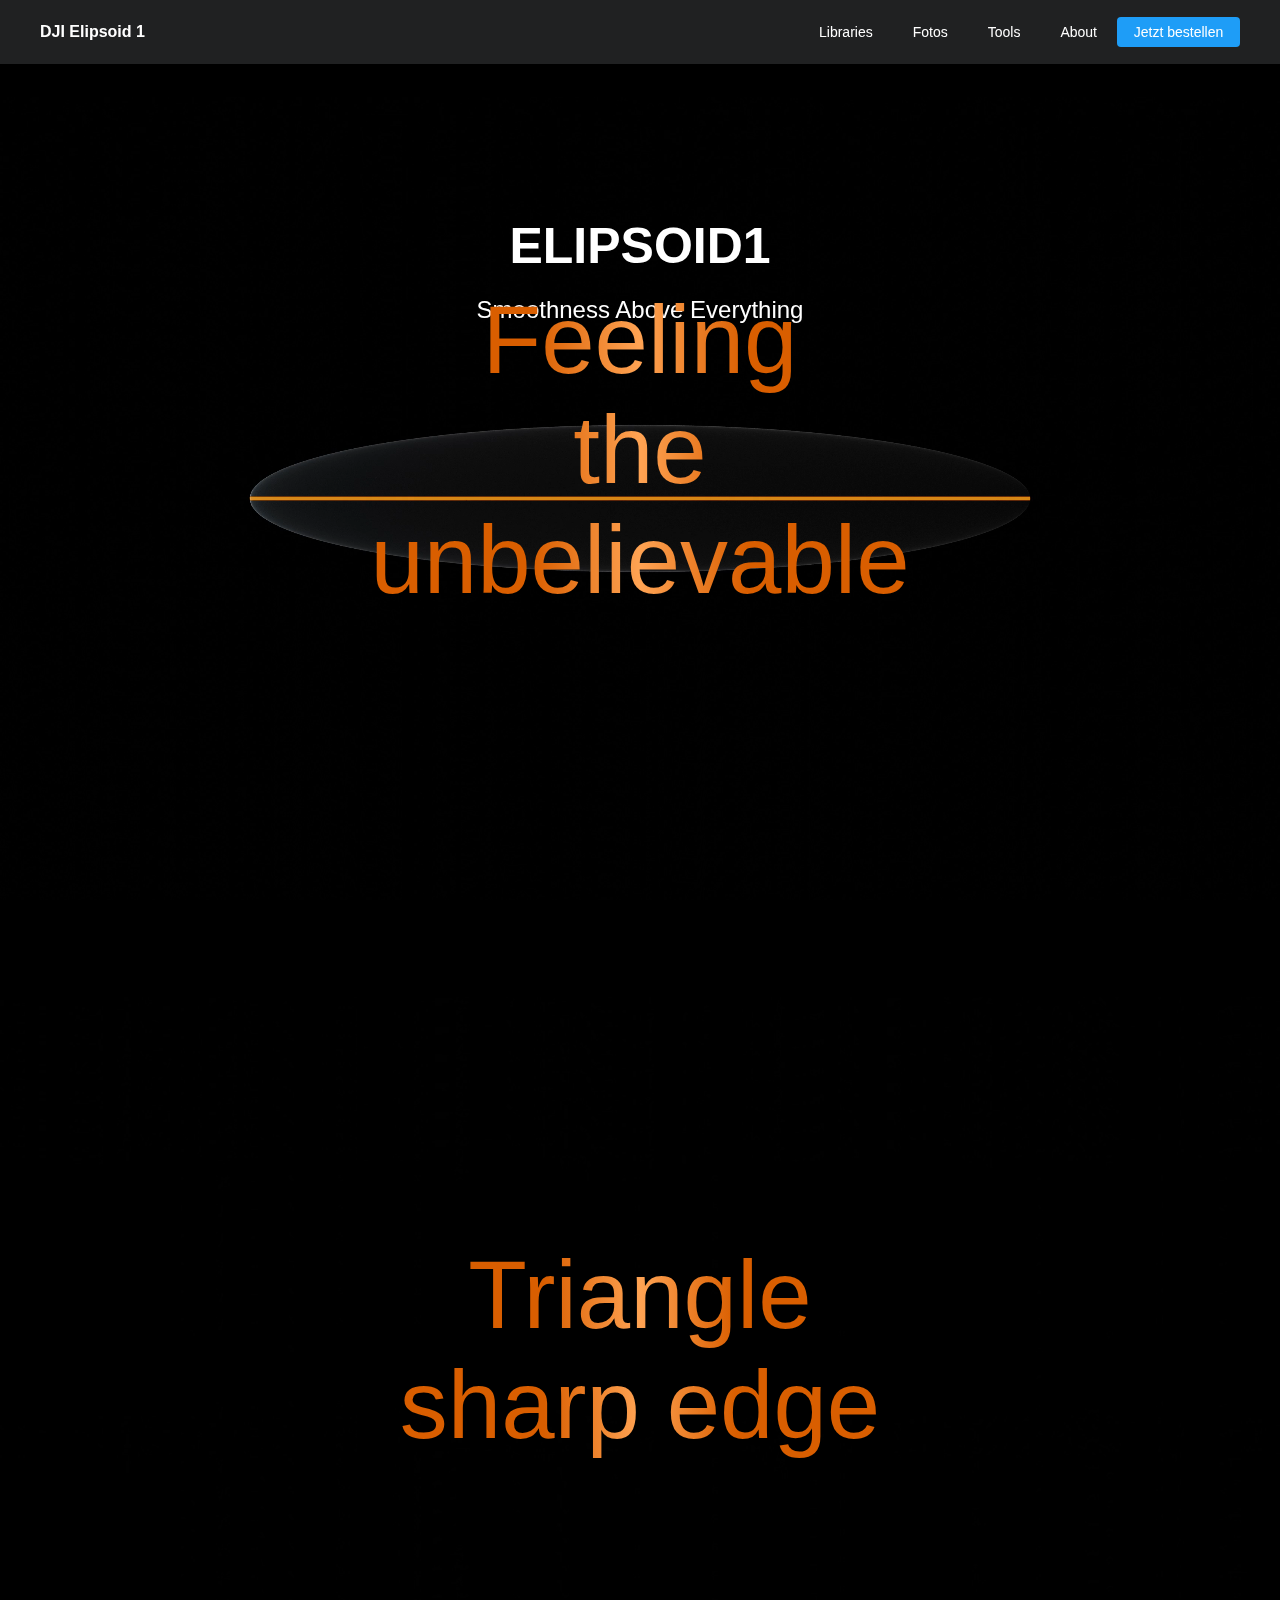
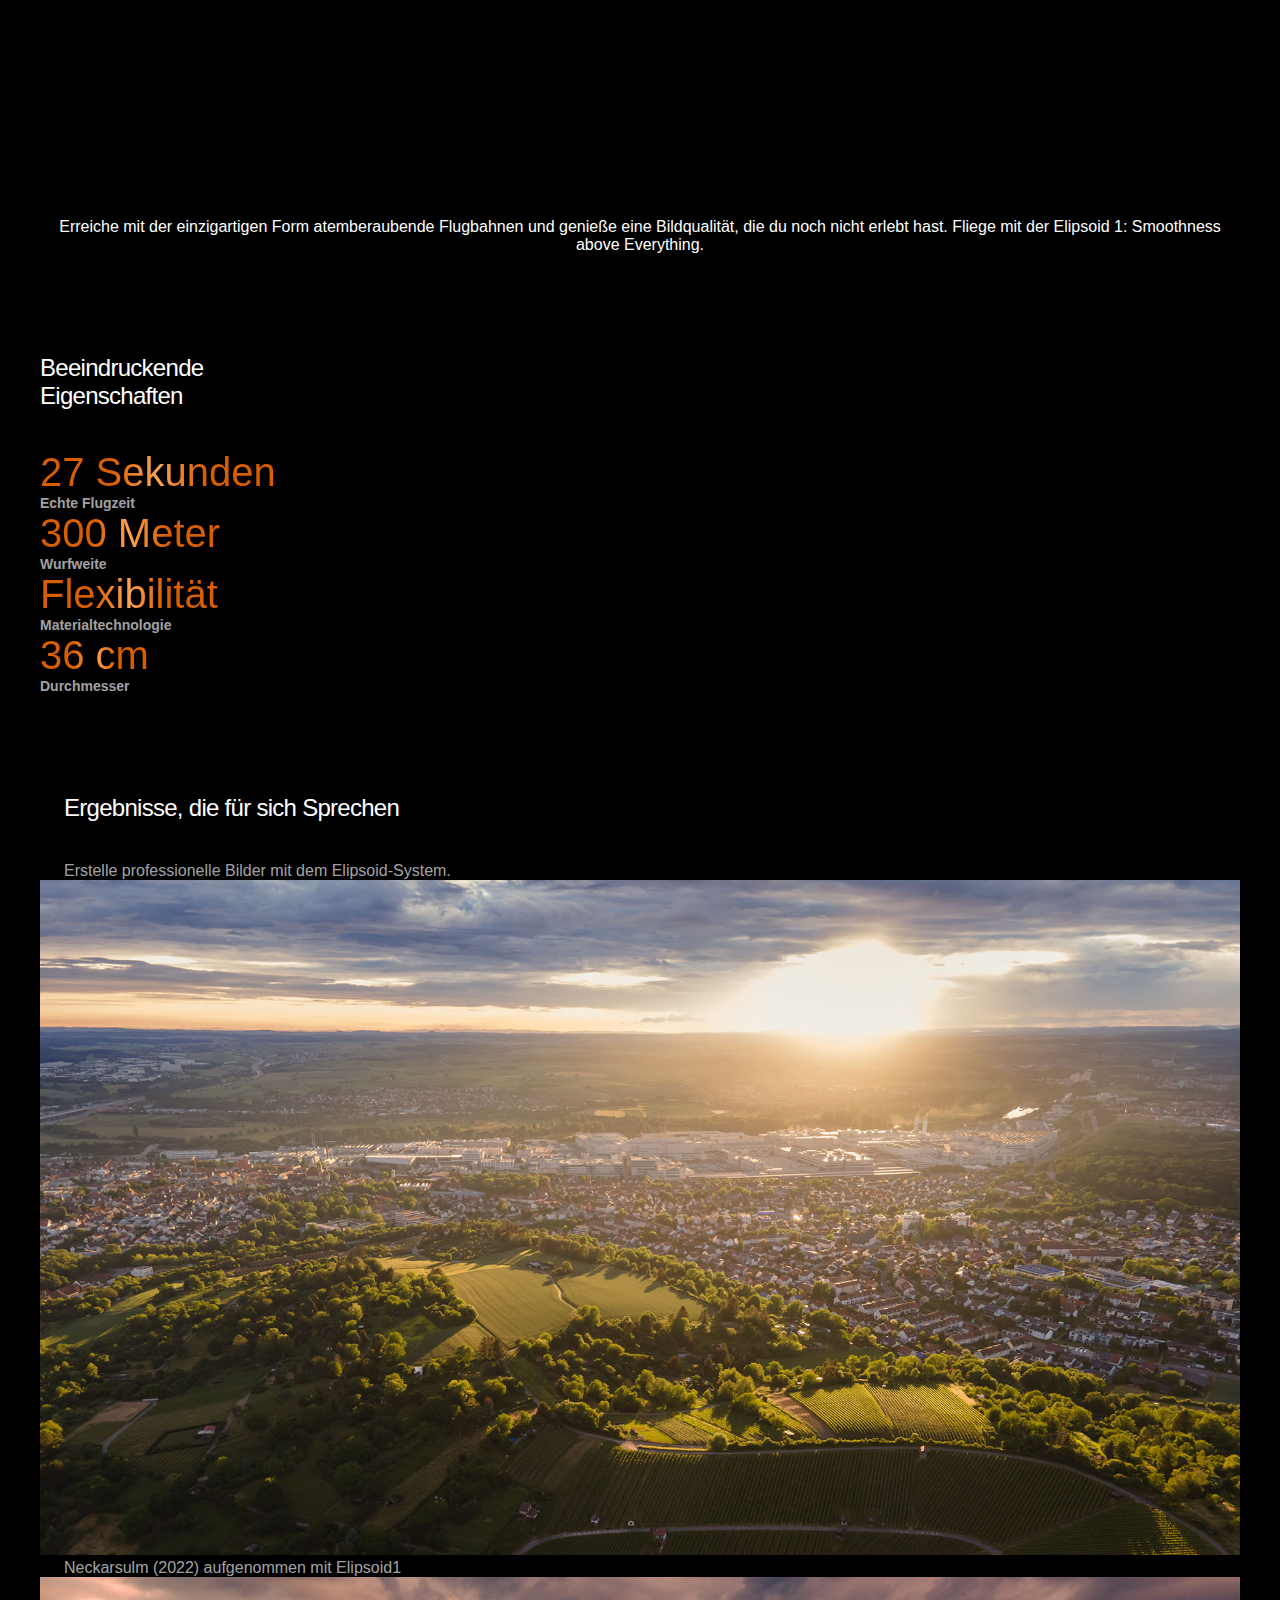
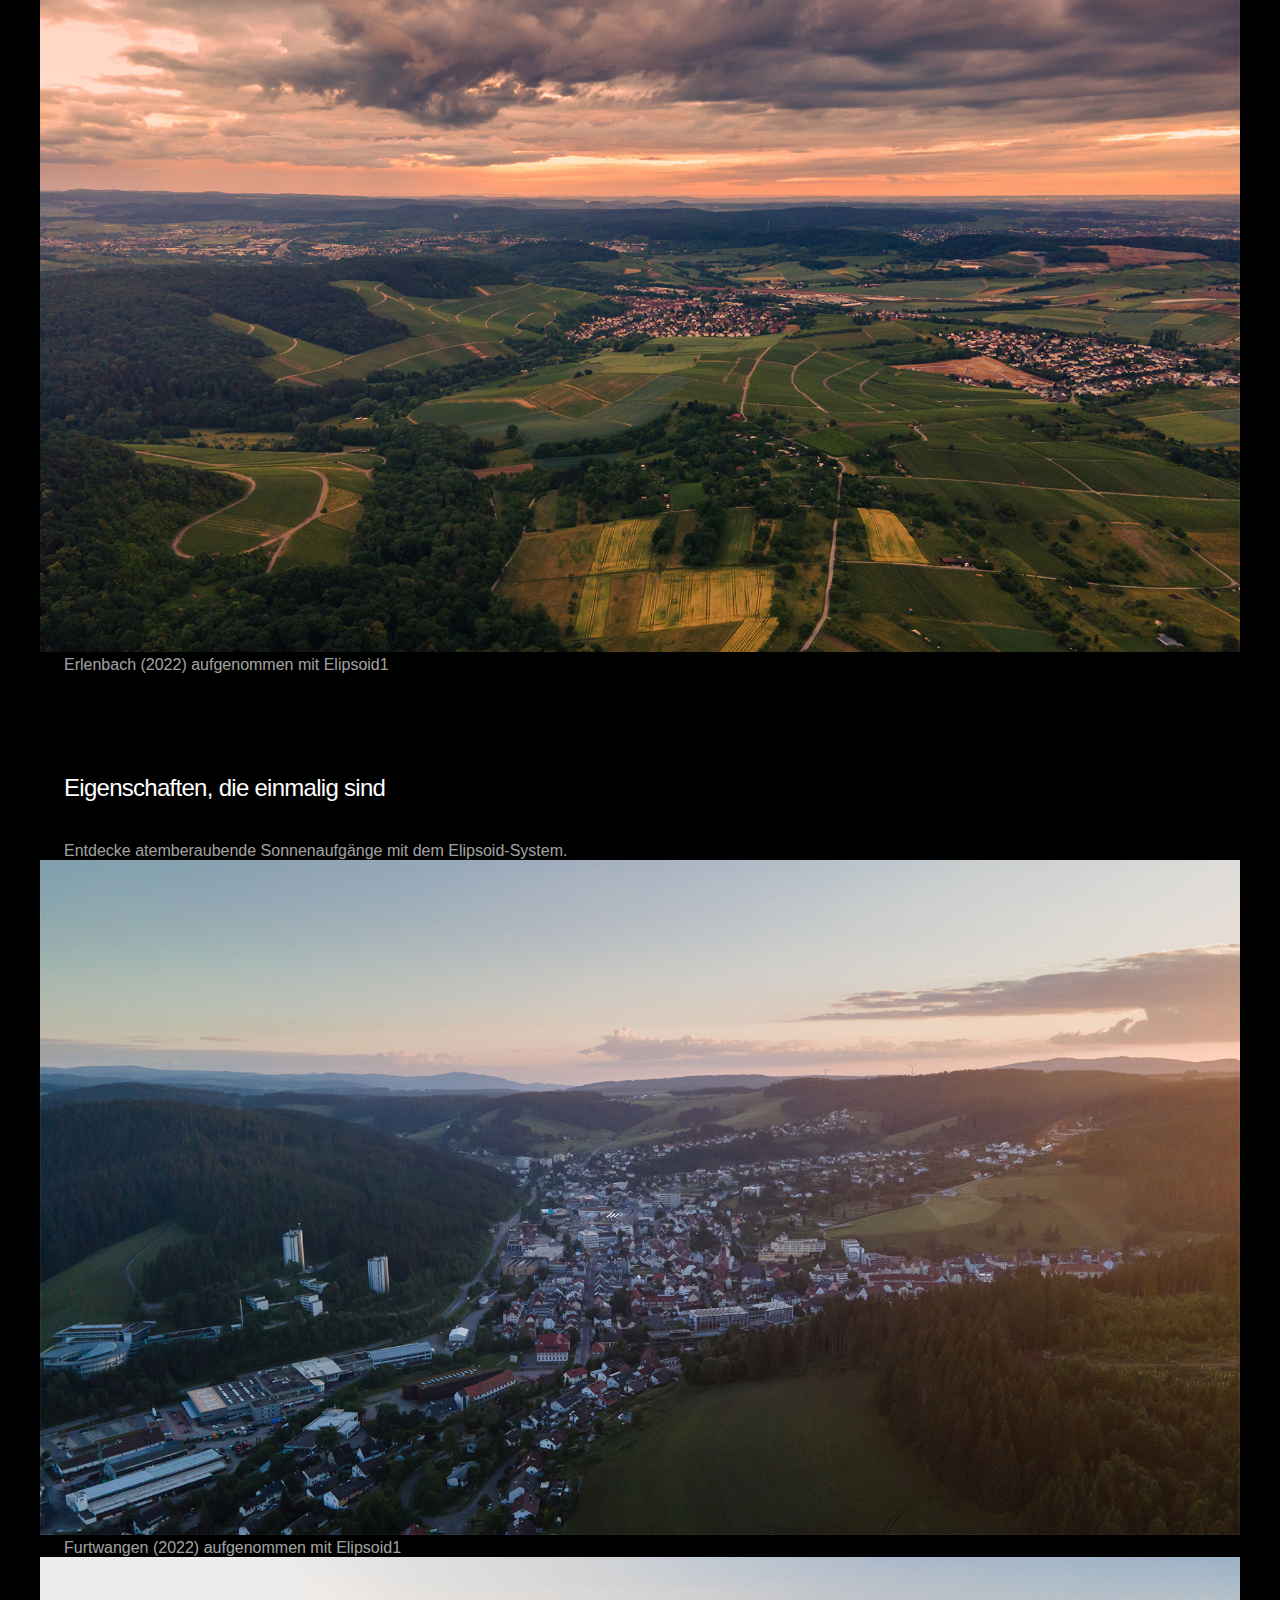
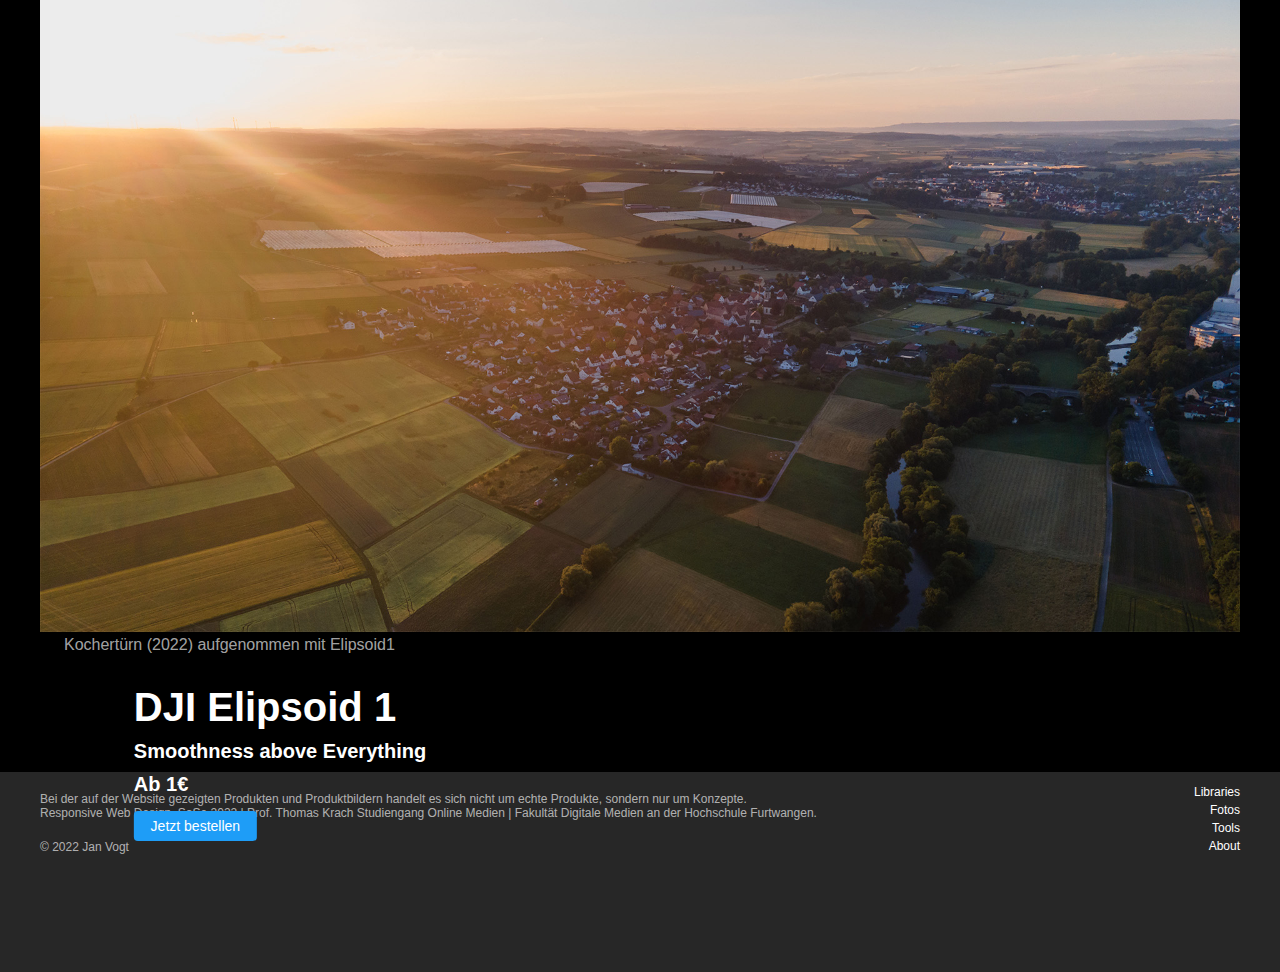
==== commit 87ed0b69: "now mobile Image for Buy and color Gradients" ====
--- a/index.html
+++ b/index.html
@@ -106,17 +106,17 @@
                     </picture>
                     <p class="textReveal">Neckarsulm (2022) aufgenommen mit Elipsoid1</p>
                 </div>
-                <h3>Eigenschaften, die einmalig sind</h3>
                 <div class="imageContainer">
-                    <p class="textReveal">Erstelle professionelle Bilder mit dem Elipsoid-System.</p>
                     <picture>
                         <source media="(min-width:760px)" srcset="src/DroneShots/DesktopErlenbach.jpg">
                         <img src="src/DroneShots/MobileErlenbach.jpg" alt="" class="imageContainerElem">
                     </picture>
                     <p class="textReveal">Erlenbach (2022) aufgenommen mit Elipsoid1</p>
                 </div>
+                <h3>Eigenschaften, die einmalig sind</h3>
+                <p></p>
                 <div class="imageContainer">
-                    <p class="textReveal">Erstelle professionelle Bilder mit dem Elipsoid-System.</p>
+                    <p class="textReveal">Entdecke atemberaubende Sonnenaufgänge mit dem Elipsoid-System.</p>
                     <picture>
                         <source media="(min-width:760px)" srcset="src/DroneShots/DesktopFurtwangen1.jpg">
                         <img src="src/DroneShots/MobileFurtwangen1.jpg" alt="" class="imageContainerElem">
@@ -124,7 +124,6 @@
                     <p class="textReveal">Furtwangen (2022) aufgenommen mit Elipsoid1</p>
                 </div>
                 <div class="imageContainer">
-                    <p class="textReveal">Entdecke atemberaubende Sonnenaufgänge mit dem Elipsoid-System.</p>
                     <picture>
                         <source media="(min-width:760px)" srcset="src/DroneShots/DesktopKochertürn1.jpg">
                         <img src="src/DroneShots/MobileKochertürn1.jpg" alt="" class="imageContainerElem">
@@ -136,7 +135,7 @@
             <div class="buyNow">
                 <picture>
                     <source media="(min-width:760px)" srcset="src/desktopBuyNow.png">
-                    <img src="src/dummyBackground.png" alt="">
+                    <img src="src/mobileBuyNow.png" alt="">
                 </picture>
                 <div class="textContainer">
                     <div class="topText">
--- a/css/style.css
+++ b/css/style.css
@@ -165,8 +165,14 @@
   top: 50%;
   left: 50%;
   transform: translate(-50%, -50%);
-  color: #E67F25;
   font-size: 48px;
+  width: fit-content;
+  background: linear-gradient(90deg, #d95e00 30%, #ffa353, #d95e00 70%);
+  background-clip: text;
+  -webkit-background-clip: text;
+  -webkit-box-decoration-break: clone;
+  box-decoration-break: clone;
+  color: transparent;
 }
 .container .secondScreen .pin-spacer {
   padding: 0 !important;
@@ -227,7 +233,7 @@
     margin: 0;
   }
 }
-.main .images .imageContainer {
+.main .images .imageContainer:nth-child(odd) {
   margin-bottom: 100px;
 }
 .main .images h3 {
@@ -322,7 +328,8 @@
 /*--Footer--*/
 footer {
   background-color: #272727;
-  height: 200px;
+  height: 100%;
+  min-height: 200px;
   padding: 20px 0 20px 0;
 }
 @media screen and (min-width: 1200px) {
@@ -380,35 +387,82 @@
   }
 }
 /*--------Content for other Pages-----------*/
-.pageContent {
+.webContent {
+  min-height: 100vh;
+  display: flex;
+  flex-direction: column;
+  justify-content: space-between;
+}
+.webContent .pageContent.noPadding {
+  padding-top: 100px;
+}
+.webContent .pageContent {
   padding-top: 100px;
   max-width: 1200px;
   margin: 0 5%;
 }
 @media screen and (min-width: 760px) {
-  .pageContent {
-    padding-top: 67px;
-  }
-}
-.pageContent .toolContainer, .pageContent .libraryContainer {
+  .webContent .pageContent {
+    width: 100%;
+    padding-top: 15%;
+    padding-left: 5%;
+    padding-right: 5%;
+    margin: 0;
+  }
+}
+@media screen and (min-width: 1200px) {
+  .webContent .pageContent {
+    margin: 0 auto;
+  }
+}
+.webContent .pageContent .toolContainer, .webContent .pageContent .libraryContainer {
   display: flex;
   justify-content: space-around;
   margin-top: 30px;
   width: 100%;
 }
 @media screen and (min-width: 760px) {
-  .pageContent .toolContainer, .pageContent .libraryContainer {
+  .webContent .pageContent .toolContainer, .webContent .pageContent .libraryContainer {
     justify-content: space-between;
   }
 }
-.pageContent .toolContainer .imgContainer p, .pageContent .libraryContainer .imgContainer p {
+@media screen and (min-width: 760px) {
+  .webContent .pageContent .toolContainer > div, .webContent .pageContent .libraryContainer > div {
+    width: 50%;
+    display: flex;
+    flex-direction: row;
+    justify-content: space-around;
+  }
+}
+.webContent .pageContent .toolContainer .imgContainer, .webContent .pageContent .libraryContainer .imgContainer {
+  height: 150px;
+  display: flex;
+  flex-direction: column;
+  justify-content: space-between;
+  align-items: center;
+}
+.webContent .pageContent .toolContainer .imgContainer p, .webContent .pageContent .libraryContainer .imgContainer p {
   margin-bottom: 10px;
 }
-.pageContent .toolContainer .imgContainer img, .pageContent .libraryContainer .imgContainer img {
+.webContent .pageContent .toolContainer .imgContainer img, .webContent .pageContent .libraryContainer .imgContainer img {
   width: 100px;
 }
-.pageContent .imageShowCase img {
-  width: 100%;
+.webContent .pageContent .libraryContainer img {
+  width: 200px !important;
+}
+.webContent .pageContent .imageShowCase {
+  display: flex;
+  flex-direction: row;
+  flex-wrap: wrap;
+}
+.webContent .pageContent .imageShowCase img {
+  width: 100%;
+  padding: 2%;
+}
+@media screen and (min-width: 760px) {
+  .webContent .pageContent .imageShowCase img {
+    width: 50%;
+  }
 }
 
 /*# sourceMappingURL=style.css.map */
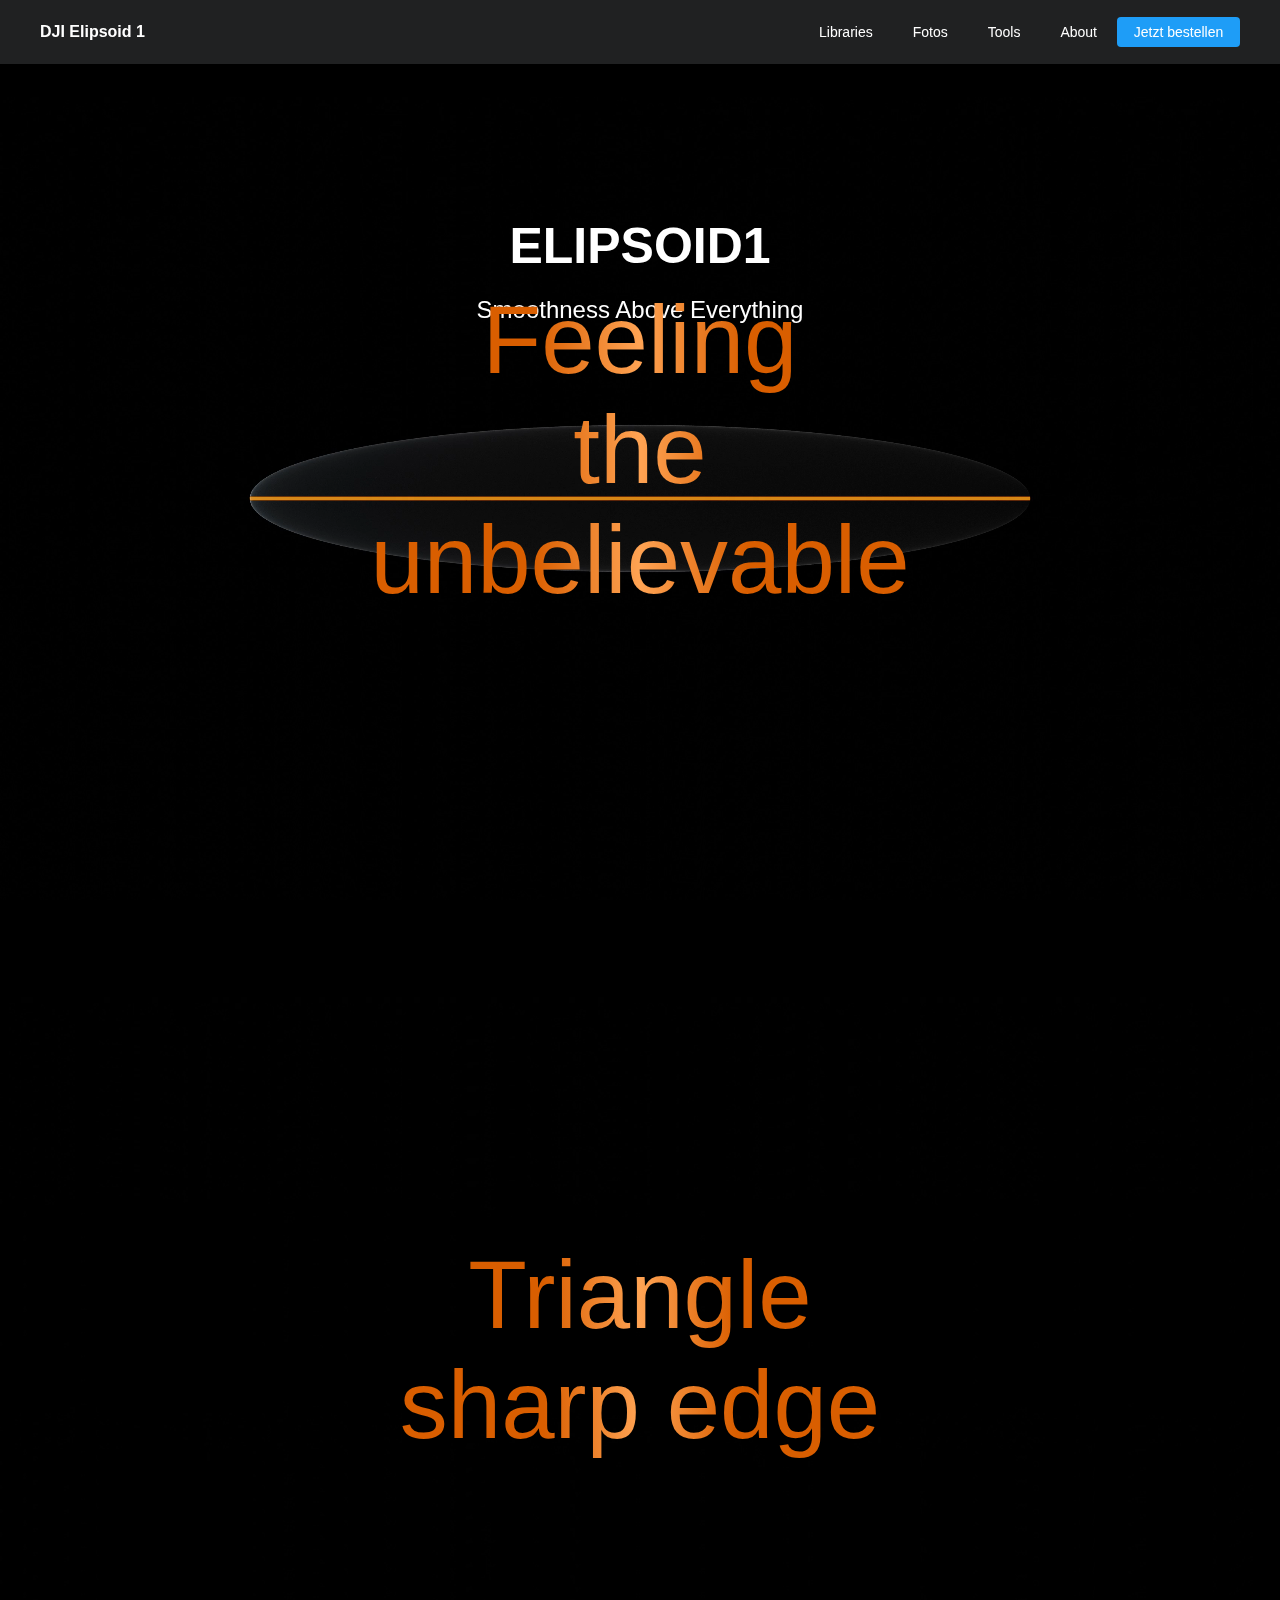
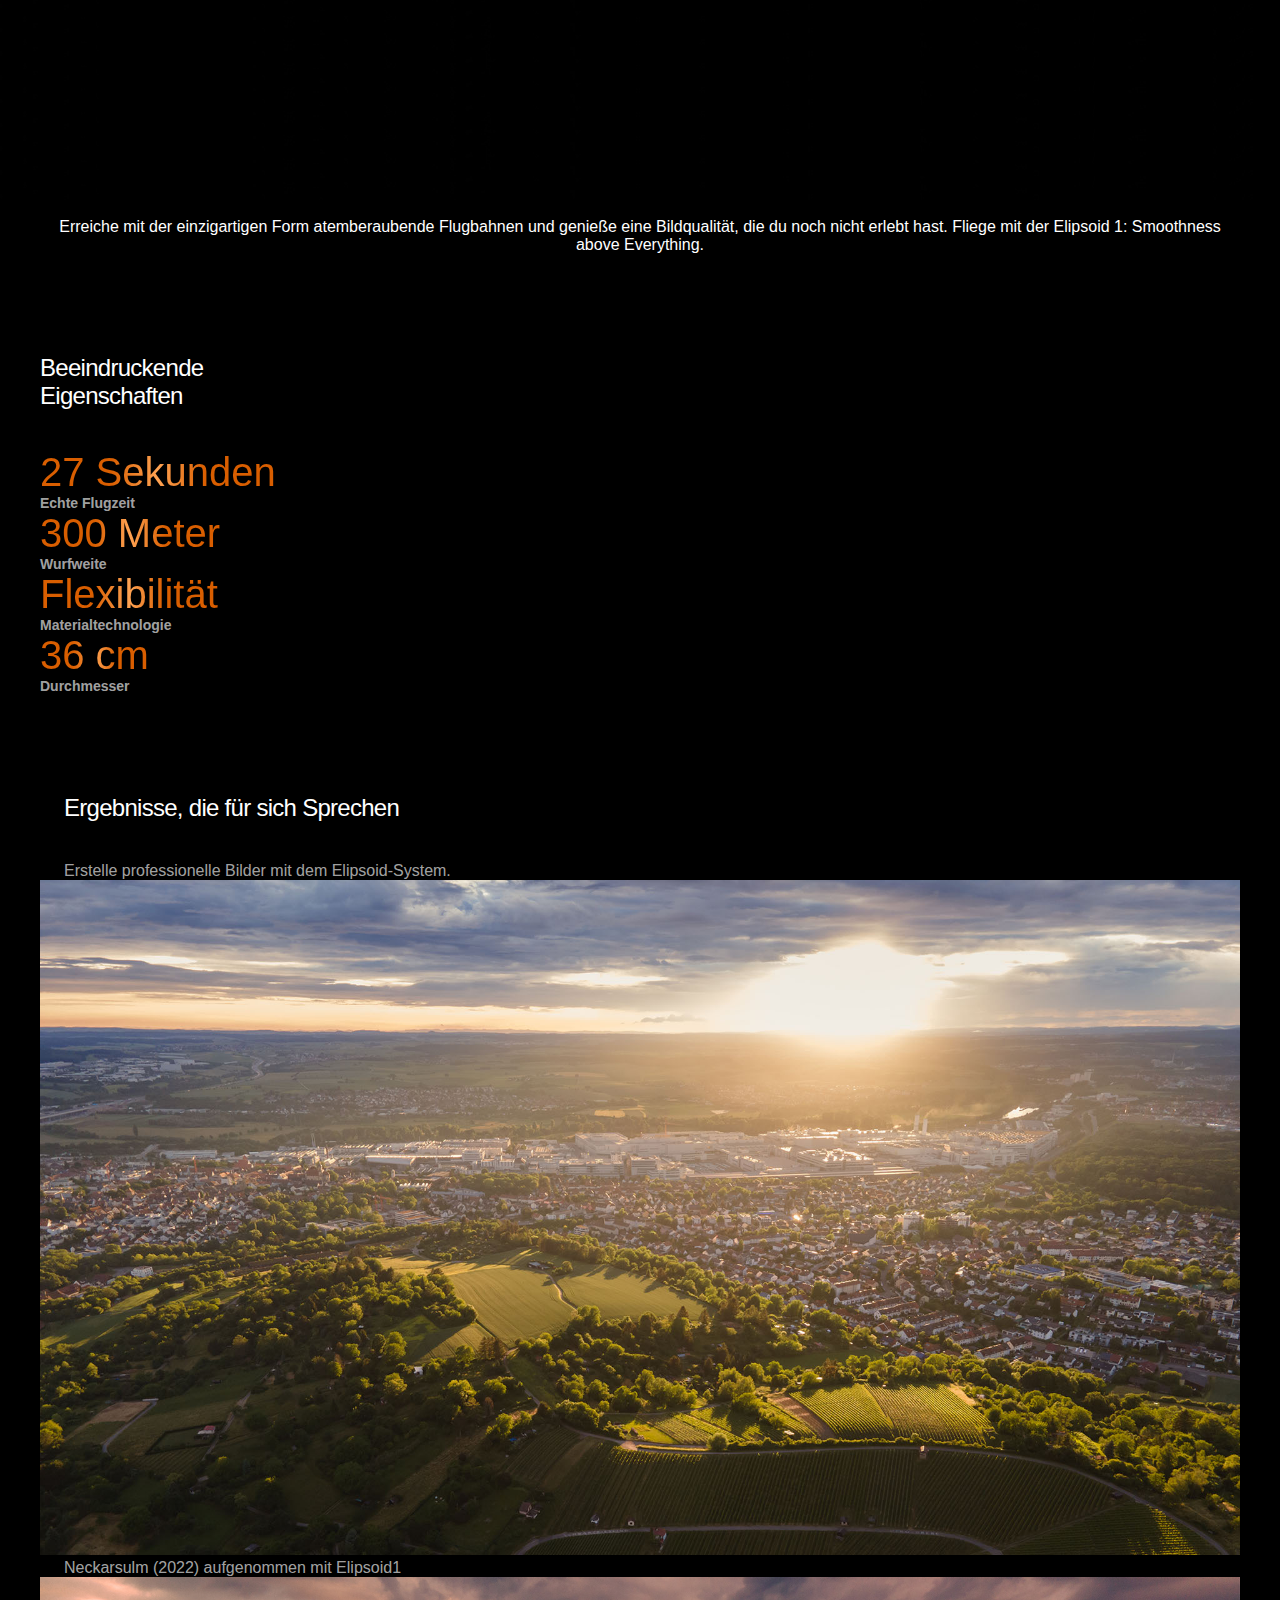
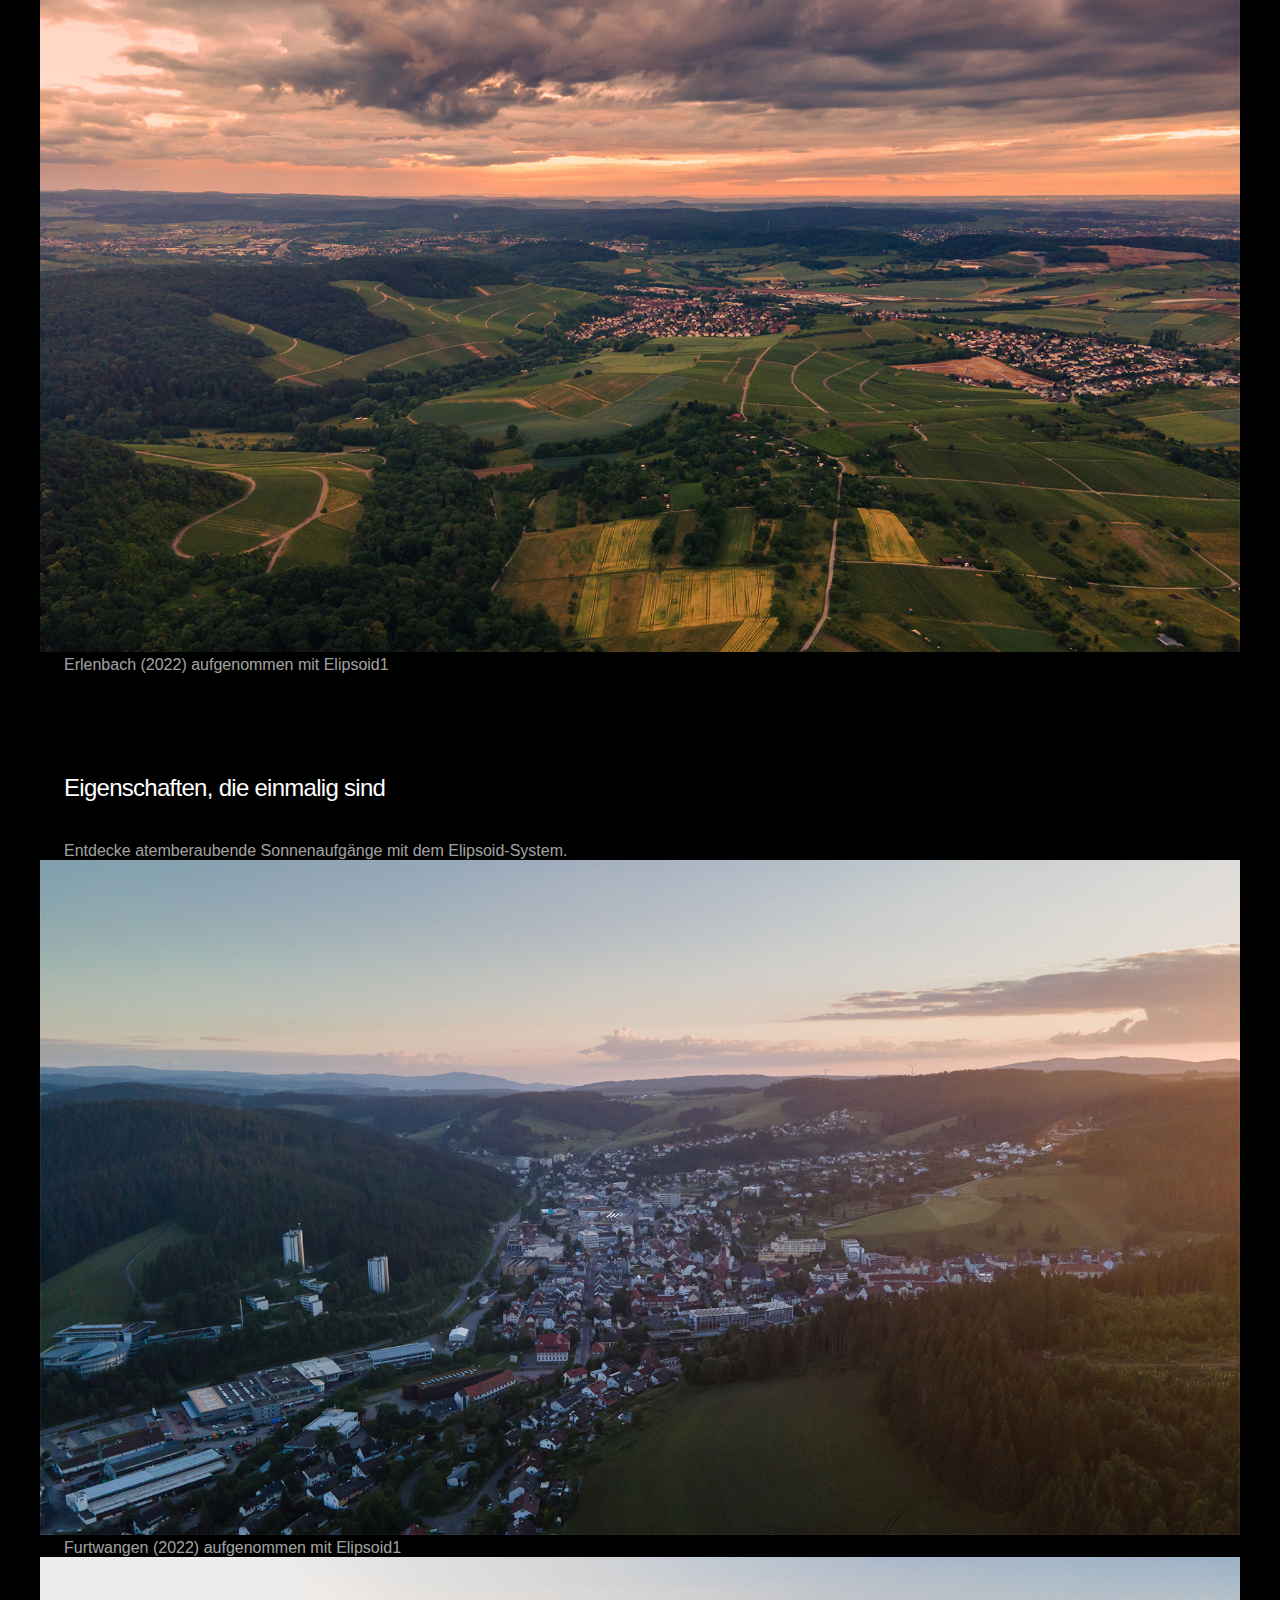
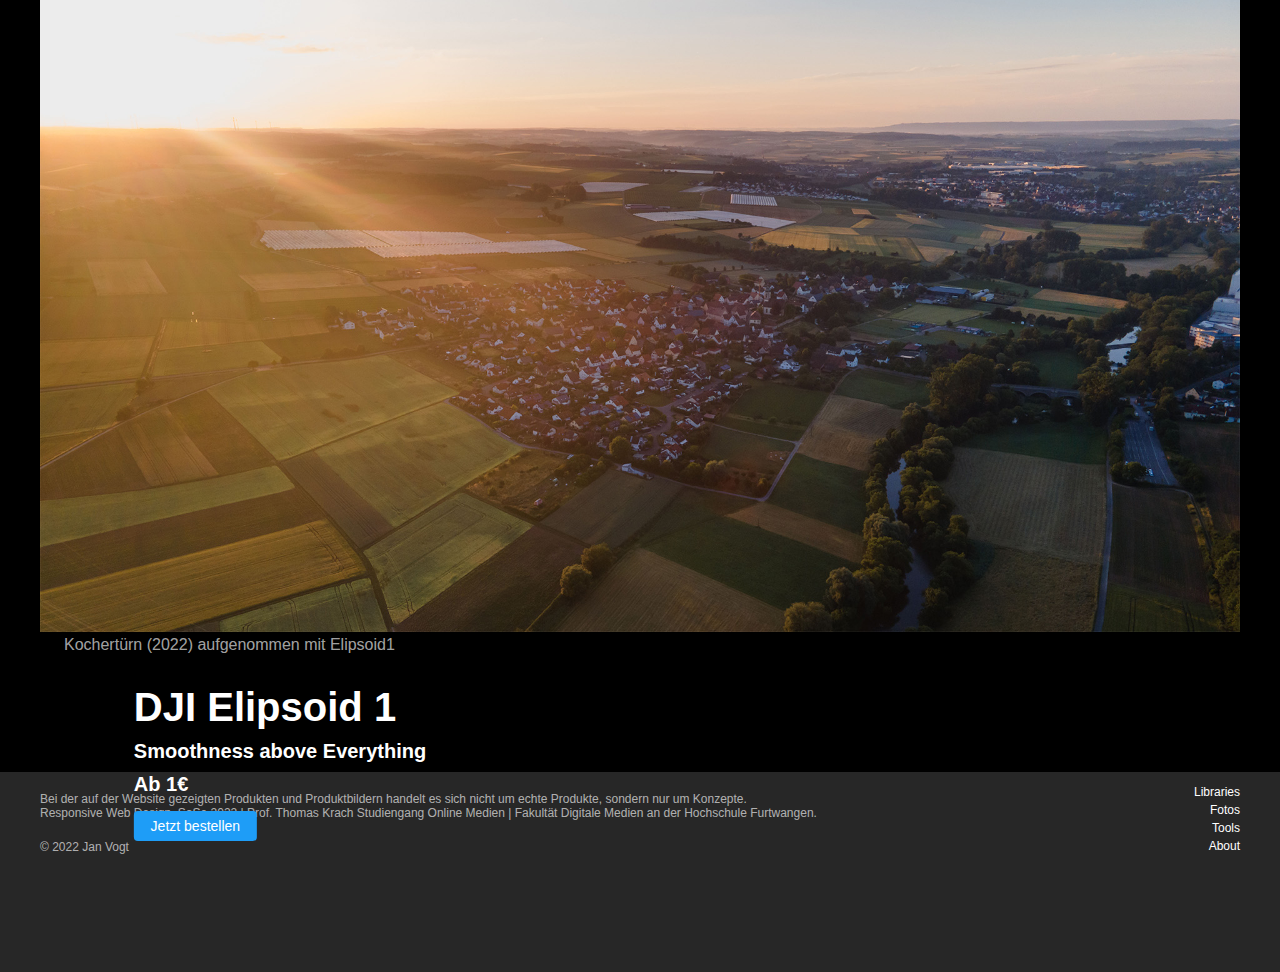
==== commit 5e4cf387: "changed video again (Handbrake is **)" ====
--- a/index.html
+++ b/index.html
@@ -60,7 +60,7 @@
             <video src="src/9thRender.mp4" autoplay muted playsinline></video>
         </div>
         <div class="secondScreen">
-            <video id="video" src="src/2ndRender3-compressed.mp4" muted playsinline></video>
+            <video id="video" src="src/2ndRender3.mp4" muted playsinline></video>
             <h2 class="firstText">Triangle<br>sharp edge</h2>
         </div>
     </div>
@@ -114,7 +114,7 @@
                     <p class="textReveal">Erlenbach (2022) aufgenommen mit Elipsoid1</p>
                 </div>
                 <h3>Eigenschaften, die einmalig sind</h3>
-                <p></p>
+
                 <div class="imageContainer">
                     <p class="textReveal">Entdecke atemberaubende Sonnenaufgänge mit dem Elipsoid-System.</p>
                     <picture>
--- a/css/style.css
+++ b/css/style.css
@@ -233,7 +233,7 @@
     margin: 0;
   }
 }
-.main .images .imageContainer:nth-child(odd) {
+.main .images .imageContainer:nth-of-type(even) {
   margin-bottom: 100px;
 }
 .main .images h3 {
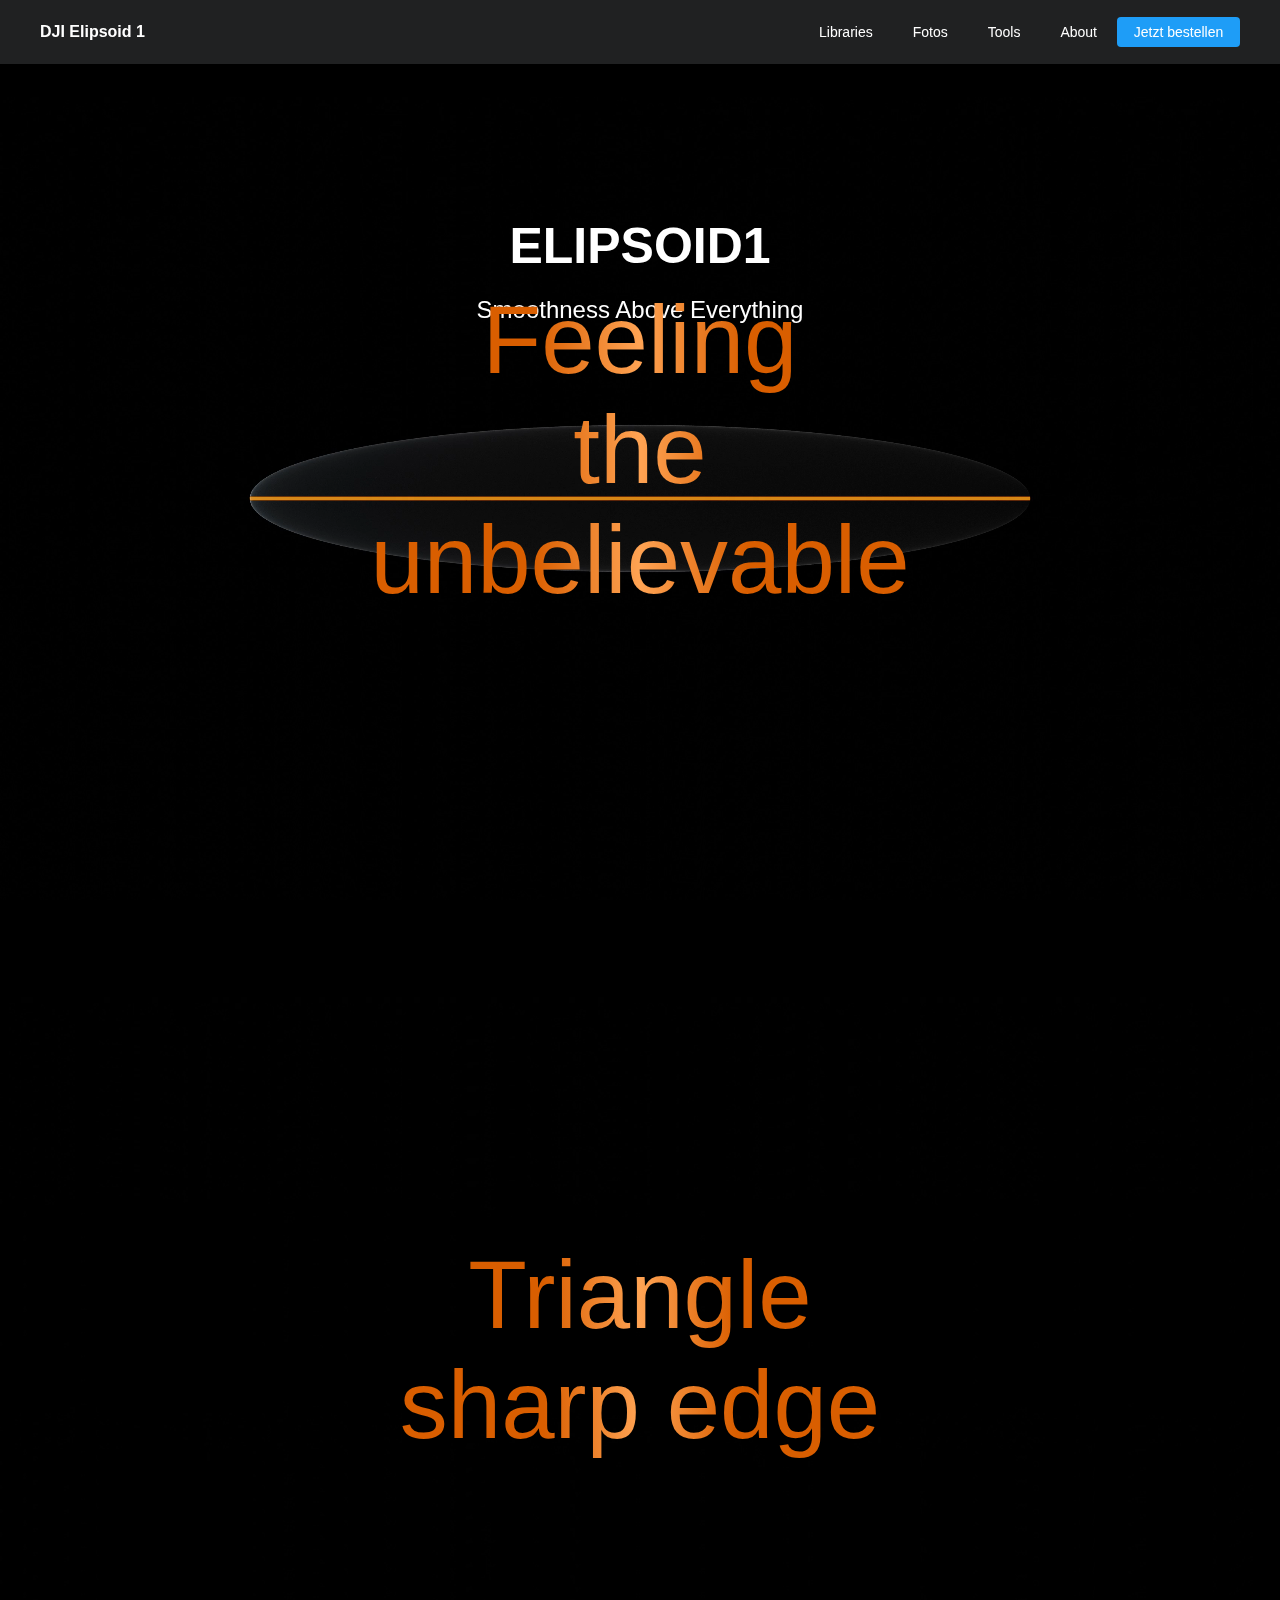
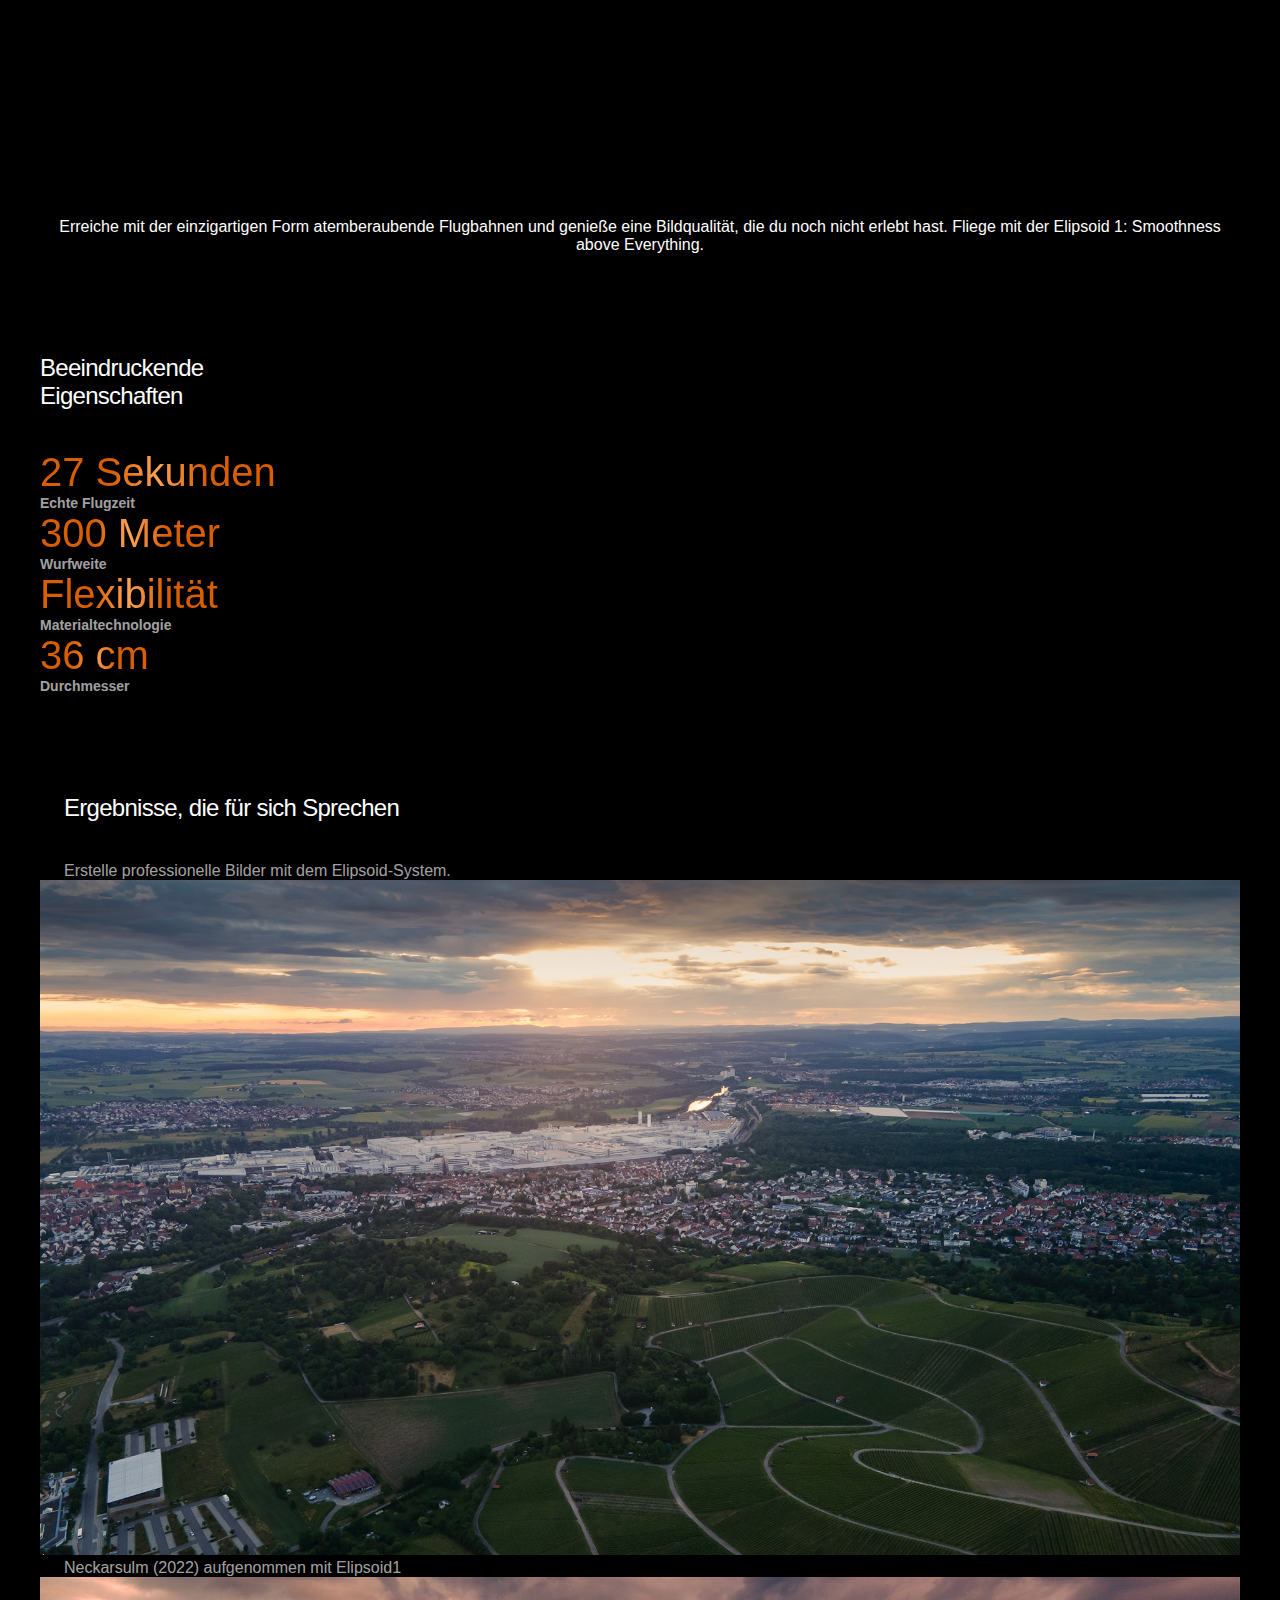
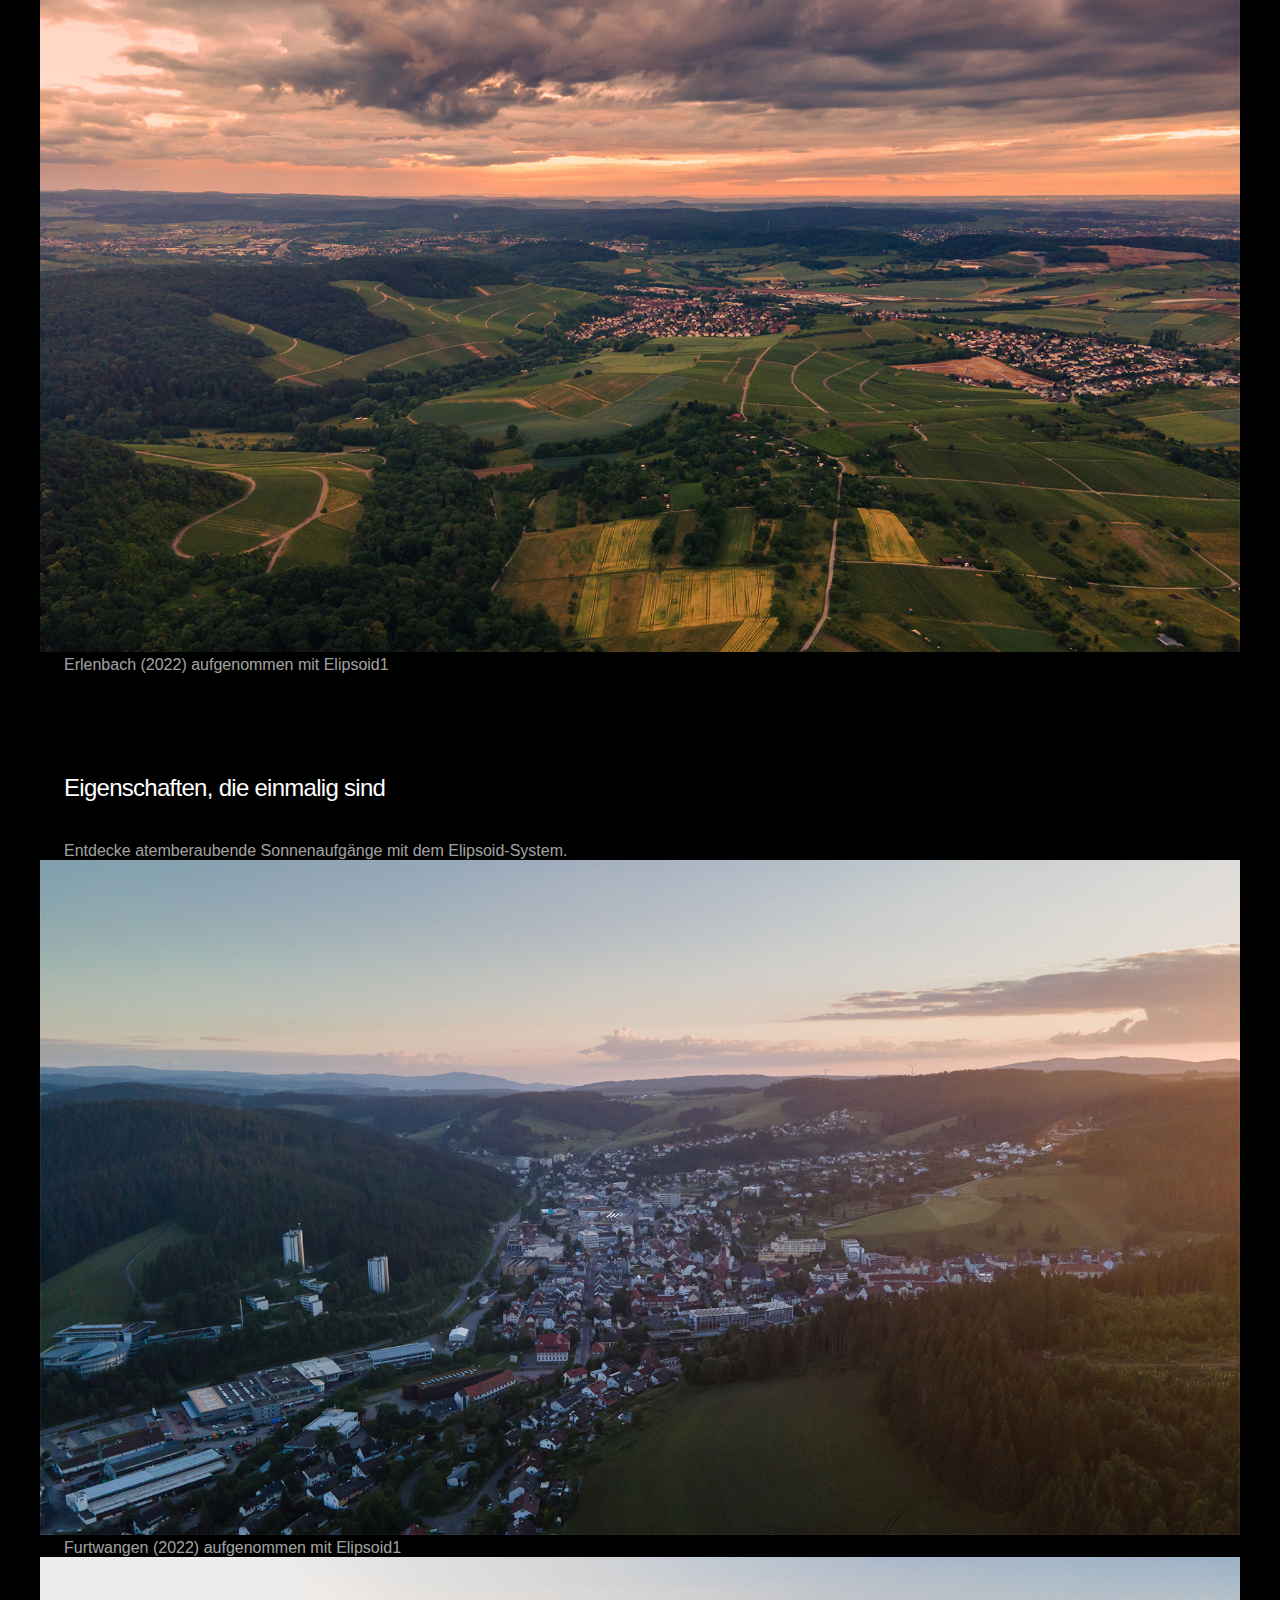
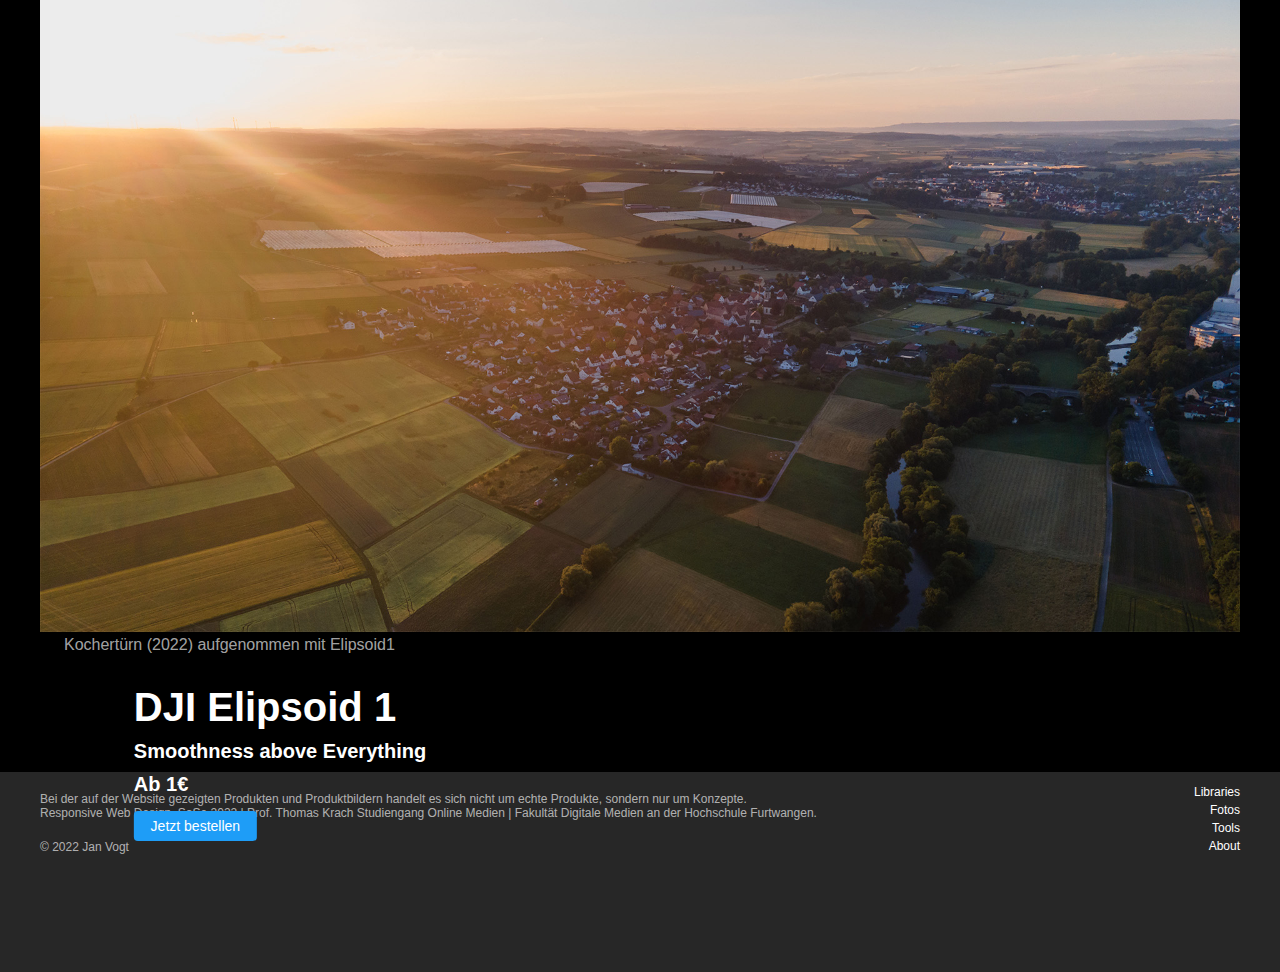
==== commit cc60cb8a: "changed Neckarsulm image" ====
--- a/index.html
+++ b/index.html
@@ -60,7 +60,7 @@
             <video src="src/9thRender.mp4" autoplay muted playsinline></video>
         </div>
         <div class="secondScreen">
-            <video id="video" src="src/2ndRender3.mp4" muted playsinline></video>
+            <video id="video" src="src/2ndRender3.mp4" muted playsinline preload="auto"></video>
             <h2 class="firstText">Triangle<br>sharp edge</h2>
         </div>
     </div>
@@ -101,8 +101,8 @@
                 <div class="imageContainer">
                     <p class="textReveal">Erstelle professionelle Bilder mit dem Elipsoid-System.</p>
                     <picture>
-                        <source media="(min-width:760px)" srcset="src/DroneShots/DesktopNeckarsulm.jpg">
-                        <img src="src/DroneShots/MobileNeckarsulm.jpg" alt="" class="imageContainerElem">
+                        <source media="(min-width:760px)" srcset="src/DroneShots/DesktopNeckarsulm2.jpg">
+                        <img src="src/DroneShots/MobileNeckarsulm2.jpg" alt="" class="imageContainerElem">
                     </picture>
                     <p class="textReveal">Neckarsulm (2022) aufgenommen mit Elipsoid1</p>
                 </div>
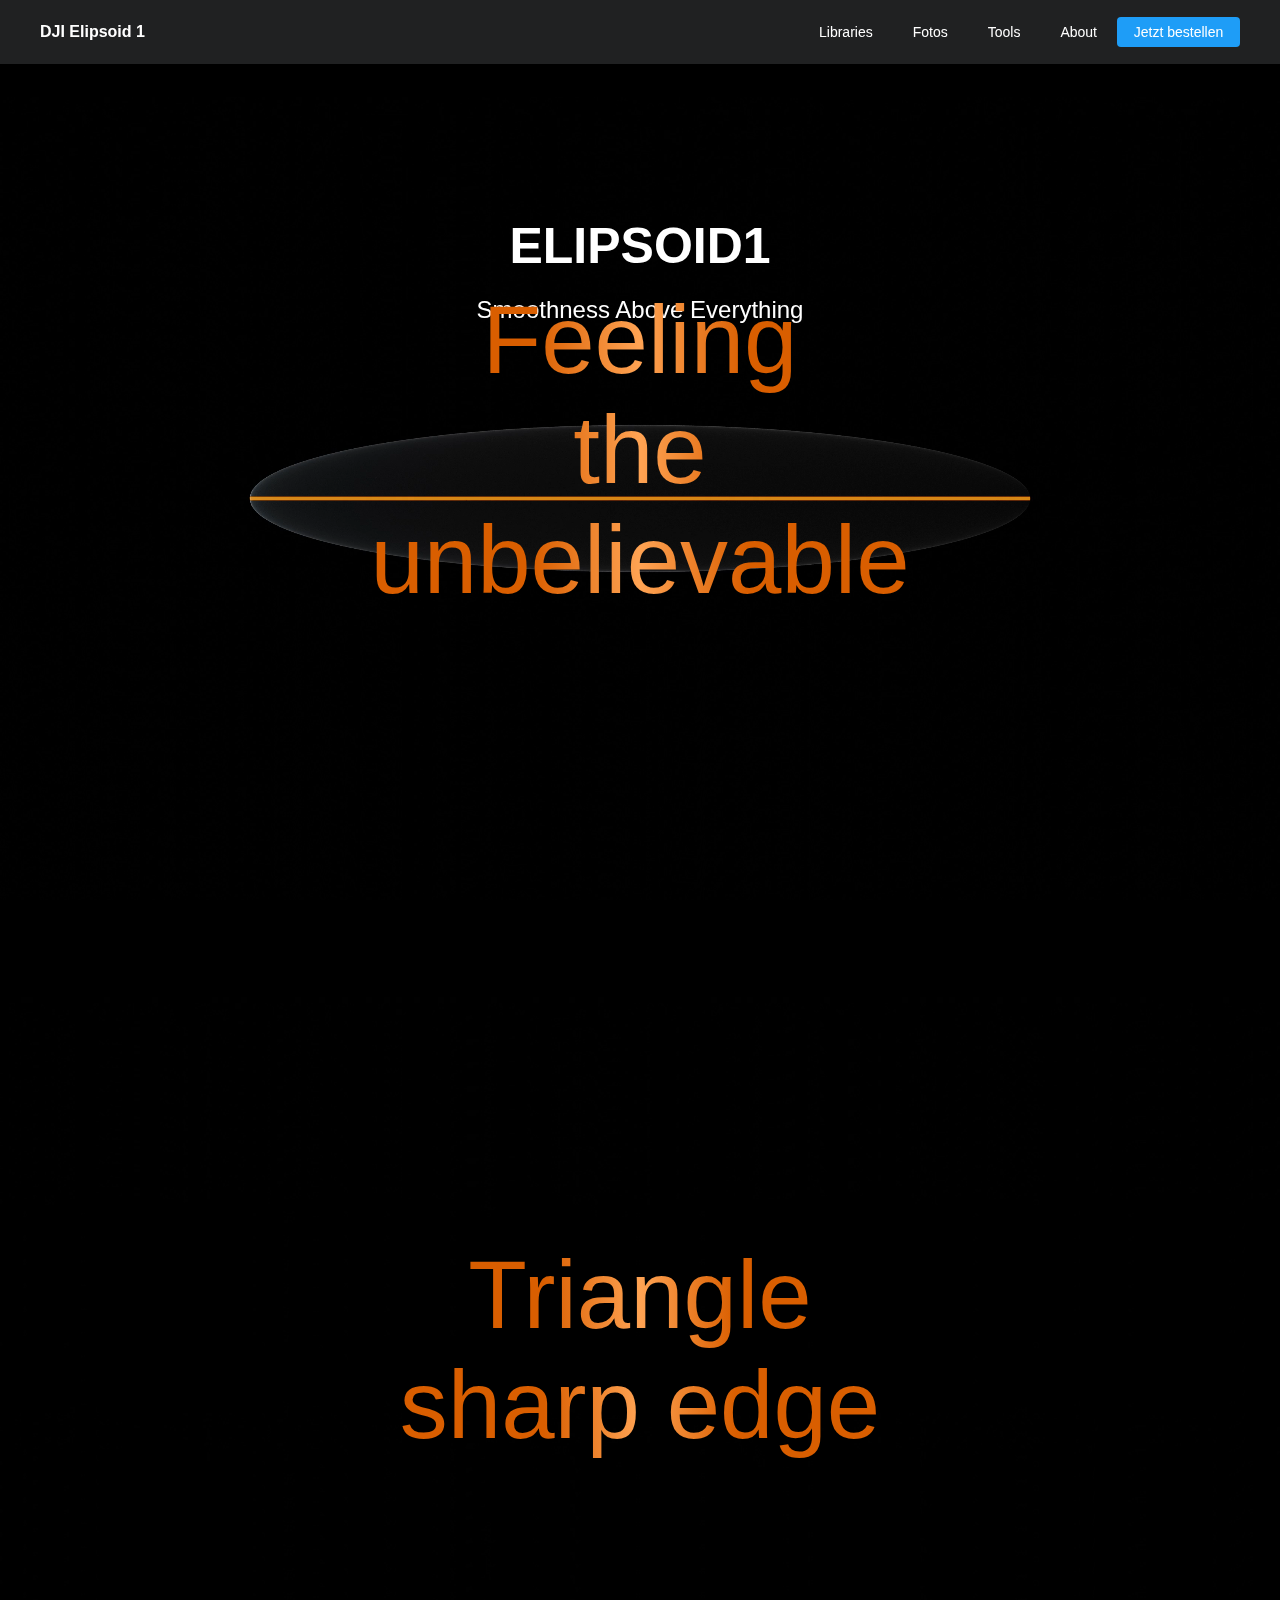
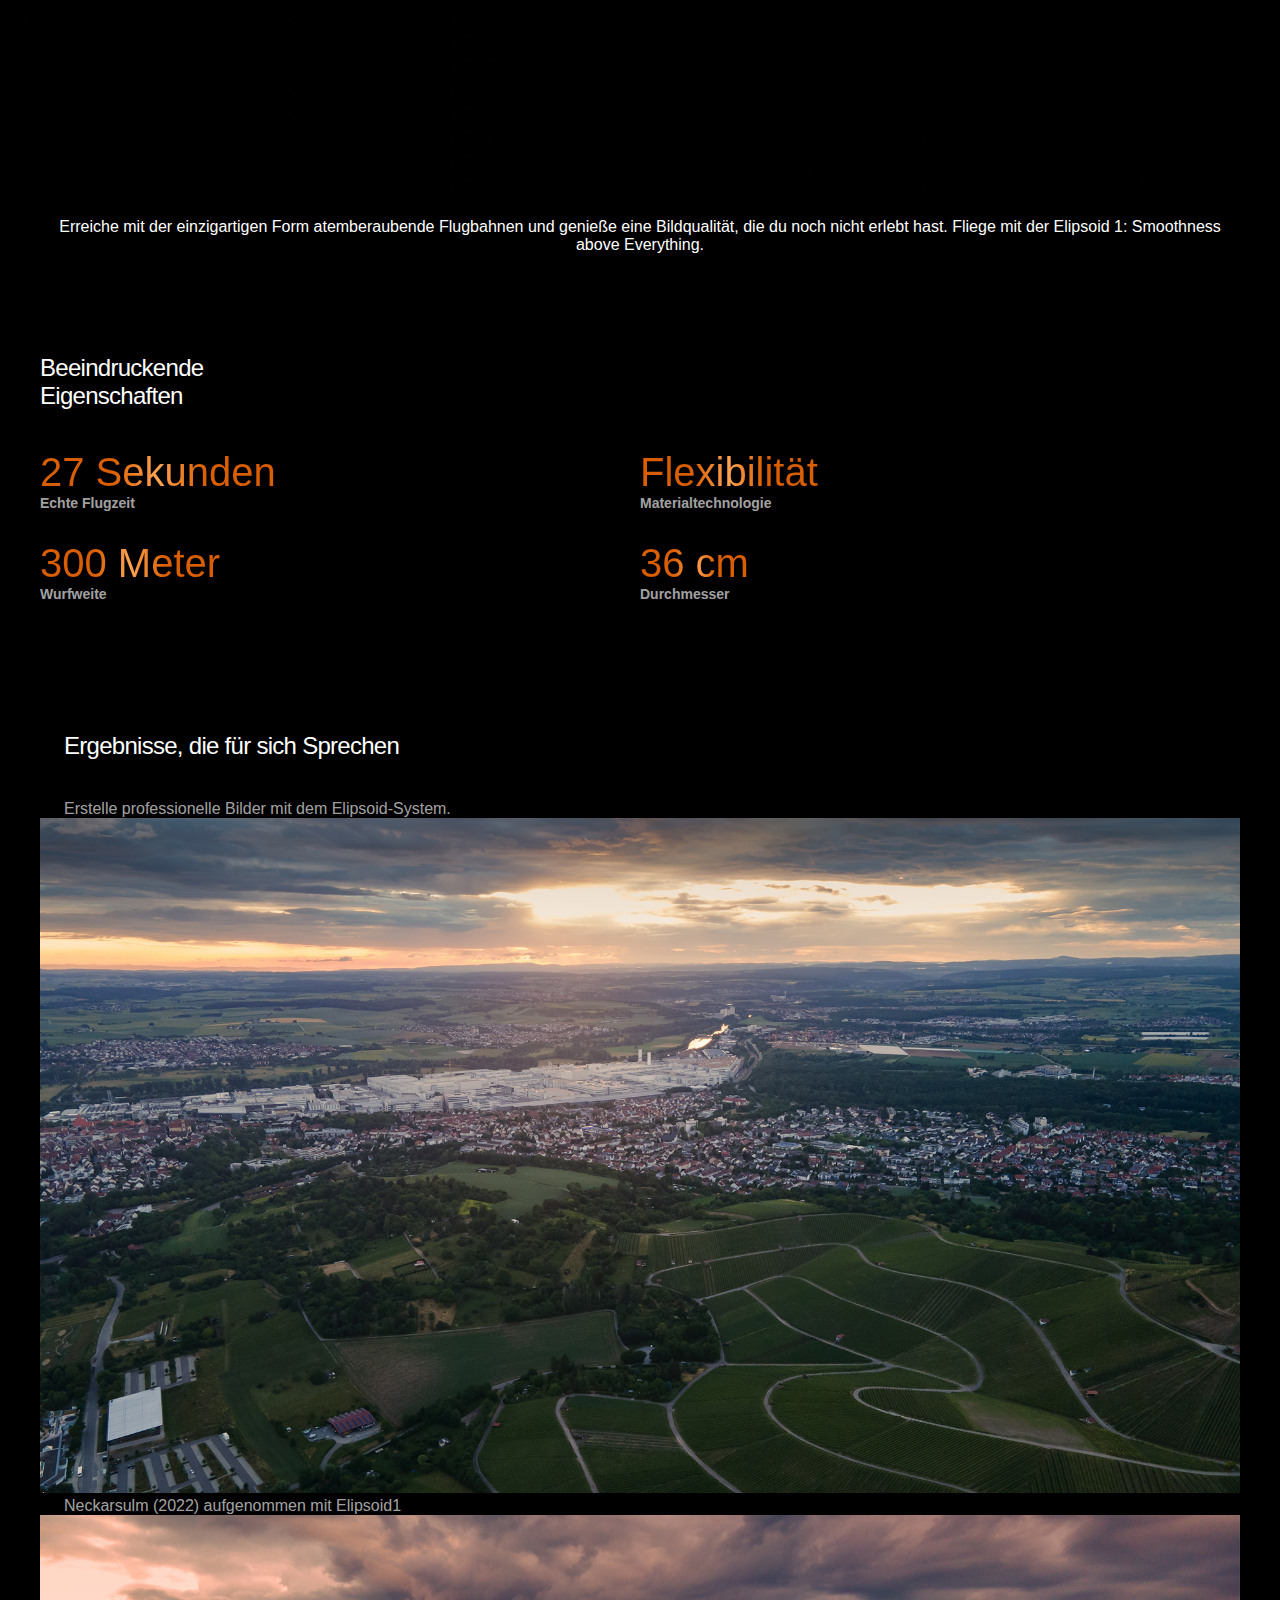
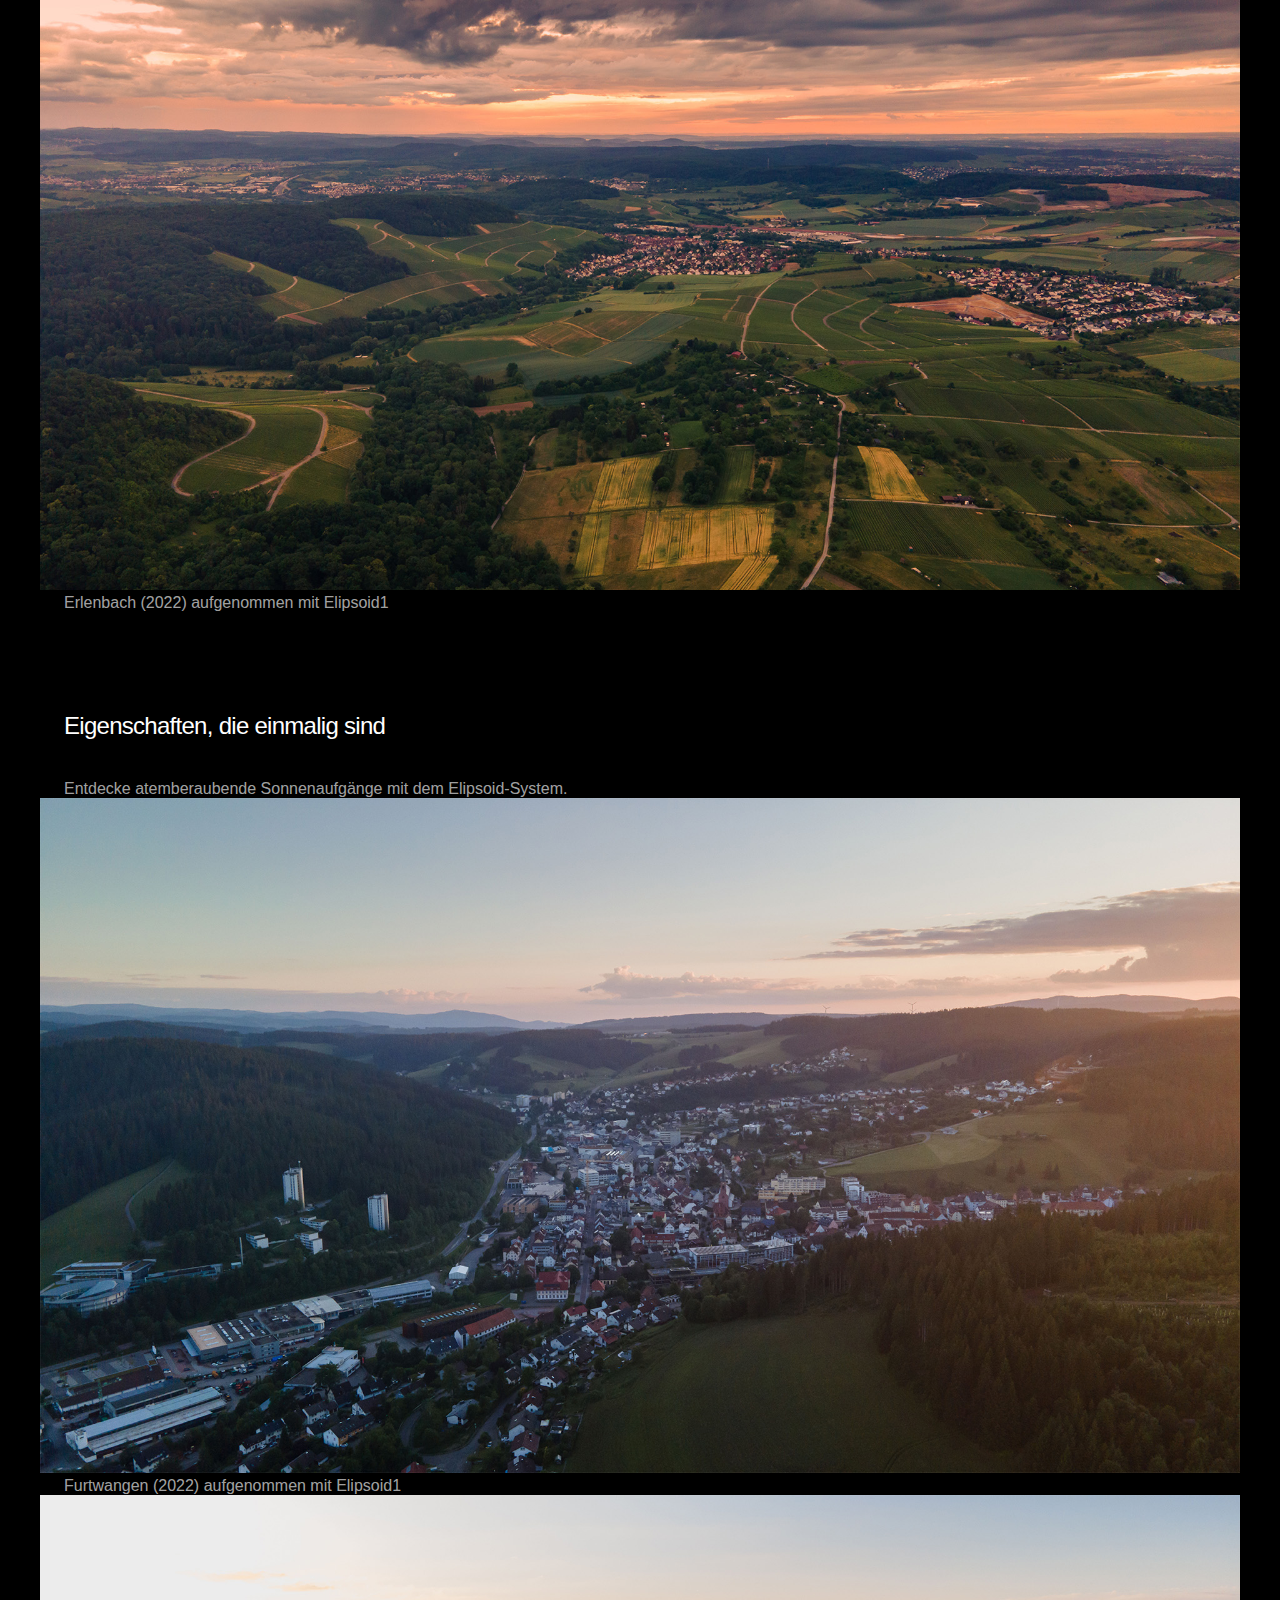
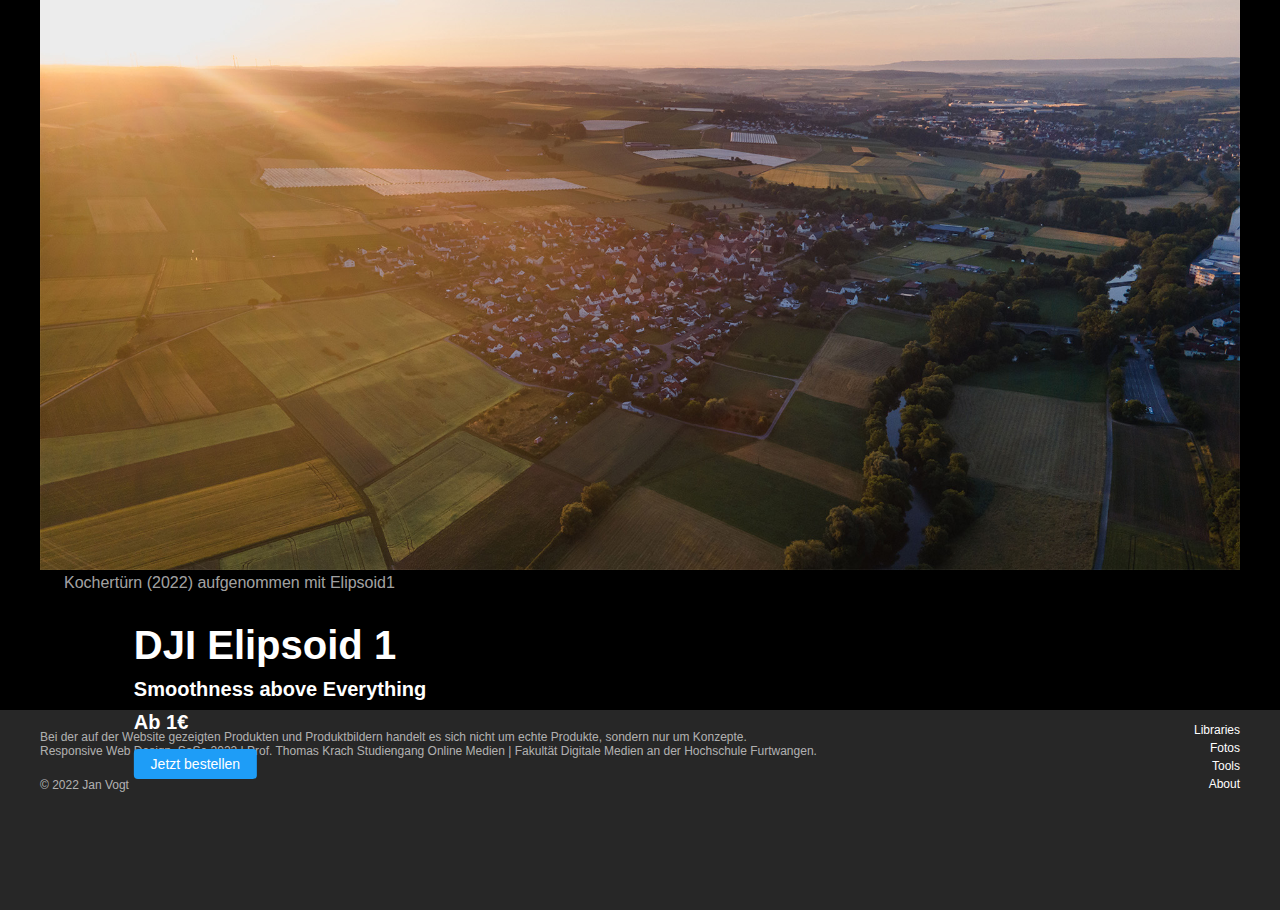
==== commit f4a1fa20: "specs für desktop angepasst" ====
--- a/index.html
+++ b/index.html
@@ -78,21 +78,27 @@
             <div class="details">
                 <h3 class="textReveal">Beeindruckende<br>
                     Eigenschaften</h3>
-                <div class="spec">
-                    <p class="textReveal">27 Sekunden</p>
-                    <p class="textReveal">Echte Flugzeit</p>
-                </div>
-                <div class="spec">
-                    <p class="textReveal">300 Meter</p>
-                    <p class="textReveal">Wurfweite</p>
-                </div>
-                <div class="spec">
-                    <p class="textReveal">Flexibilität</p>
-                    <p class="textReveal">Materialtechnologie</p>
-                </div>
-                <div class="spec">
-                    <p class="textReveal">36 cm</p>
-                    <p class="textReveal">Durchmesser</p>
+                <div class="specContainer">
+                    <div class="specColumn">
+                        <div class="spec">
+                            <p class="textReveal">27 Sekunden</p>
+                            <p class="textReveal">Echte Flugzeit</p>
+                        </div>
+                        <div class="spec">
+                            <p class="textReveal">300 Meter</p>
+                            <p class="textReveal">Wurfweite</p>
+                        </div>
+                    </div>
+                    <div class="specColumn">
+                        <div class="spec">
+                            <p class="textReveal">Flexibilität</p>
+                            <p class="textReveal">Materialtechnologie</p>
+                        </div>
+                        <div class="spec">
+                            <p class="textReveal">36 cm</p>
+                            <p class="textReveal">Durchmesser</p>
+                        </div>
+                    </div>
                 </div>
             </div>
             <!--Product images-->
--- a/css/style.css
+++ b/css/style.css
@@ -209,6 +209,17 @@
 .main .details {
   margin-bottom: 100px;
 }
+@media screen and (min-width: 760px) {
+  .main .details .specContainer {
+    display: flex;
+  }
+  .main .details .specContainer .specColumn {
+    width: 50%;
+  }
+  .main .details .spec {
+    margin-bottom: 30px;
+  }
+}
 .main .details .spec :nth-child(1) {
   width: fit-content;
   background: linear-gradient(90deg, #d95e00 30%, #ffa353, #d95e00 70%);
